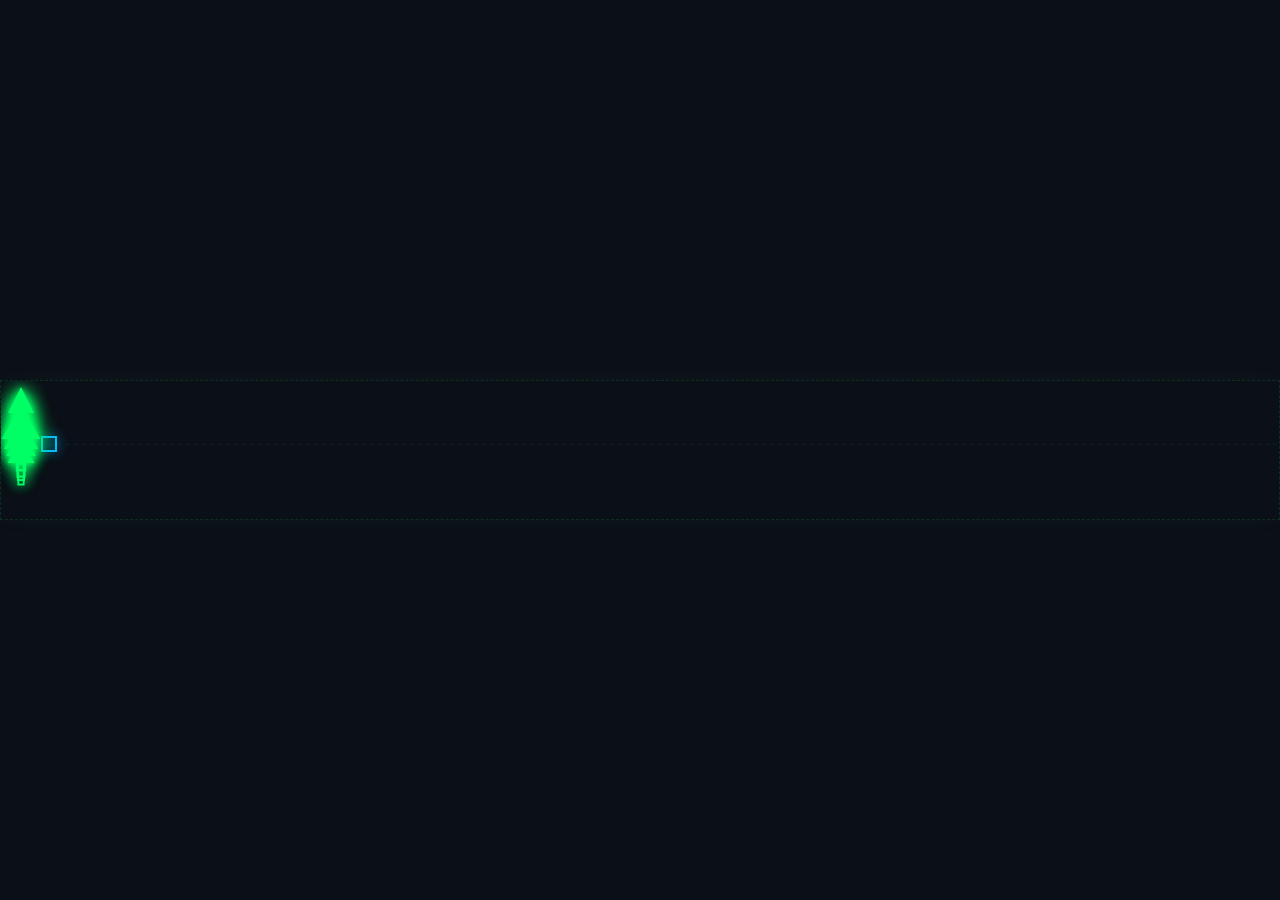
==== animation1.html @ 6680550c "Update animation1.html" ====
<!DOCTYPE html>
<html lang="en">
<head>
    <meta charset="UTF-8">
    <title>Forest Animation</title>

    <style>
        * {
            box-sizing: border-box;
        }

        html,
        body {
            margin: 0;
            width: 100%;
            height: 100%;
            overflow: hidden;
            background: #0b0f17;
        }

        body {
            display: flex;
            justify-content: center;
            align-items: center;
        }

        .stage {
            position: relative;
            width: 100%;
            height: 140px;
            overflow: hidden;
            background-color: #0b0f17;
            border: 1px dashed #00ff6622;
            box-shadow: 0 0 15px rgba(0, 255, 102, 0.05);
        }

        /* =========================
           PLAYER
           ========================= */

        .player {
            position: absolute;
            left: 40px;
            top: 55px;
            width: 16px;
            height: 16px;
            border: 2px solid #00bcff;
            filter: drop-shadow(0 0 6px #00bcff);
            z-index: 10;

            animation:
                creepForward 0.8s ease-in-out infinite alternate;
        }

        @keyframes creepForward {
            0% {
                transform: translateX(0px) scale(0.95);
            }

            100% {
                transform: translateX(10px) scale(1.05);
            }
        }

        /* =========================
           BACKGROUND FOREST
           ========================= */

        .background-tree {
            position: absolute;
            top: 10px;
            width: 32px;
            height: 70px;

            z-index: 2;

            opacity: 0.25;

            animation:
                backgroundScroll 7s linear infinite;
        }

        .background-tree .leaf-top {
            left: 8px;
            top: 0;

            border-left-width: 8px;
            border-right-width: 8px;
            border-bottom: 17px solid #00b84f;

            filter:
                drop-shadow(0 0 2px #00b84f);
        }

        .background-tree .leaf-bottom {
            left: 3px;
            top: 13px;

            border-left-width: 13px;
            border-right-width: 13px;
            border-bottom-width: 22px;
            border-bottom-color: #00b84f;

            filter:
                drop-shadow(0 0 2px #00b84f);
        }

        .background-tree .trunk {
            left: 13px;
            top: 35px;

            width: 7px;
            height: 22px;

            border-color: #00b84f;

            filter:
                drop-shadow(0 0 2px #00b84f);
        }

        @keyframes backgroundScroll {
            0% {
                left: 100%;
                opacity: 0;
            }

            10% {
                opacity: 0.25;
            }

            90% {
                opacity: 0.25;
            }

            100% {
                left: -40px;
                opacity: 0;
            }
        }

        .background-tree-1 {
            top: 5px;
            transform: scale(0.65);
            animation-delay: 0s;
        }

        .background-tree-2 {
            top: 18px;
            transform: scale(0.8);
            animation-delay: 2s;
        }

        .background-tree-3 {
            top: 0;
            transform: scale(0.55);
            animation-delay: 4s;
        }

        .background-tree-4 {
            top: 25px;
            transform: scale(0.7);
            animation-delay: 5.5s;
        }

        .background-tree-5 {
            top: 8px;
            transform: scale(0.6);
            animation-delay: 7s;
        }

        /* =========================
           GROUND LINE
           ========================= */

        .axis-line {
            position: absolute;
            top: 63px;

            width: 100%;
            height: 1px;

            background:
                repeating-linear-gradient(
                    90deg,
                    #00ff6611,
                    #00ff6611 4px,
                    transparent 4px,
                    transparent 8px
                );

            z-index: 5;
        }

        /* =========================
           FOREGROUND FOREST
           ========================= */

        .foreground-tree {
            position: absolute;

            top: 25px;

            width: 40px;
            height: 80px;

            z-index: 20;

            animation:
                foregroundScroll 4.5s linear infinite;
        }

        .foreground-tree .leaf-top {
            filter:
                drop-shadow(0 0 7px #00ff66)
                drop-shadow(0 0 3px #00ff66);
        }

        .foreground-tree .leaf-bottom {
            filter:
                drop-shadow(0 0 8px #00ff66)
                drop-shadow(0 0 3px #00ff66);
        }

        .foreground-tree .trunk {
            filter:
                drop-shadow(0 0 7px #00ff66);
        }

        @keyframes foregroundScroll {
            0% {
                left: 100%;
                opacity: 0;
            }

            10% {
                opacity: 1;
            }

            90% {
                opacity: 1;
            }

            100% {
                left: -50px;
                opacity: 0;
            }
        }

        .foreground-tree-1 {
            top: 28px;
            transform: scale(1.15);
            animation-delay: 1s;
        }

        .foreground-tree-2 {
            top: 42px;
            transform: scale(0.9);
            animation-delay: 3.5s;
        }

        .foreground-tree-3 {
            top: 18px;
            transform: scale(1.3);
            animation-delay: 6s;
        }

        .foreground-tree-4 {
            top: 35px;
            transform: scale(1);
            animation-delay: 8s;
        }

        /* =========================
           TREE PARTS
           ========================= */

        .leaf-top {
            position: absolute;

            left: 10px;
            top: 0;

            width: 0;
            height: 0;

            border-left: 10px solid transparent;
            border-right: 10px solid transparent;
            border-bottom: 20px solid #00ff66;
        }

        .leaf-bottom {
            position: absolute;

            left: 5px;
            top: 15px;

            width: 0;
            height: 0;

            border-left: 15px solid transparent;
            border-right: 15px solid transparent;
            border-bottom: 25px solid #00ff66;
        }

        .trunk {
            position: absolute;

            left: 16px;
            top: 40px;

            width: 8px;
            height: 25px;

            border: 2px solid #00ff66;
        }
    </style>
</head>

<body>

    <div class="stage">

        <!-- Background trees -->

        <div class="background-tree background-tree-1">
            <div class="leaf-top"></div>
            <div class="leaf-bottom"></div>
            <div class="trunk"></div>
        </div>

        <div class="background-tree background-tree-2">
            <div class="leaf-top"></div>
            <div class="leaf-bottom"></div>
            <div class="trunk"></div>
        </div>

        <div class="background-tree background-tree-3">
            <div class="leaf-top"></div>
            <div class="leaf-bottom"></div>
            <div class="trunk"></div>
        </div>

        <div class="background-tree background-tree-4">
            <div class="leaf-top"></div>
            <div class="leaf-bottom"></div>
            <div class="trunk"></div>
        </div>

        <div class="background-tree background-tree-5">
            <div class="leaf-top"></div>
            <div class="leaf-bottom"></div>
            <div class="trunk"></div>
        </div>


        <!-- Ground line -->

        <div class="axis-line"></div>


        <!-- Player -->

        <div class="player"></div>


        <!-- Foreground trees -->

        <div class="foreground-tree foreground-tree-1">
            <div class="leaf-top"></div>
            <div class="leaf-bottom"></div>
            <div class="trunk"></div>
        </div>

        <div class="foreground-tree foreground-tree-2">
            <div class="leaf-top"></div>
            <div class="leaf-bottom"></div>
            <div class="trunk"></div>
        </div>

        <div class="foreground-tree foreground-tree-3">
            <div class="leaf-top"></div>
            <div class="leaf-bottom"></div>
            <div class="trunk"></div>
        </div>

        <div class="foreground-tree foreground-tree-4">
            <div class="leaf-top"></div>
            <div class="leaf-bottom"></div>
            <div class="trunk"></div>
        </div>

    </div>

</body>
</html>
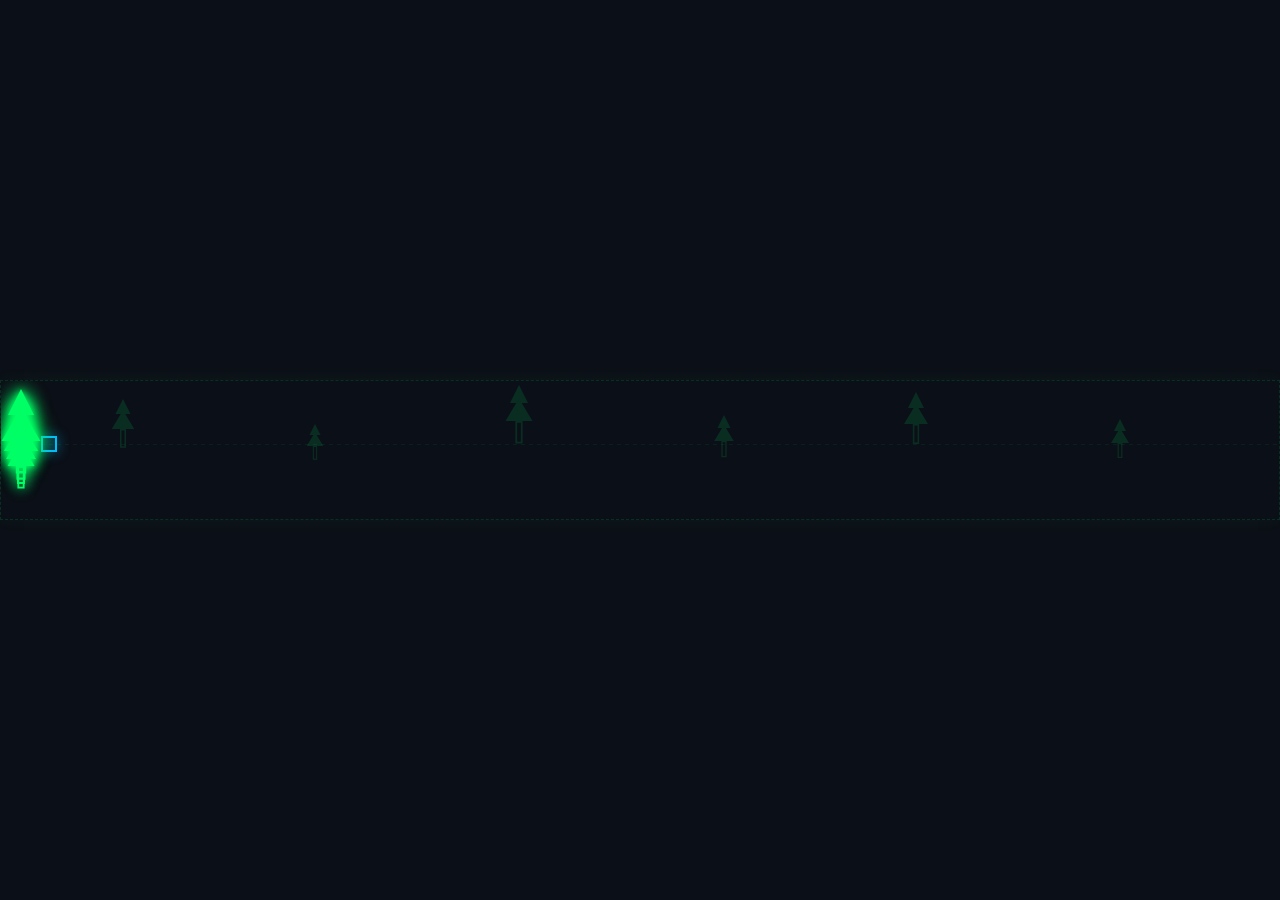
==== commit a2768d37: "Update animation1.html" ====
--- a/animation1.html
+++ b/animation1.html
@@ -29,23 +29,106 @@
             width: 100%;
             height: 140px;
             overflow: hidden;
-            background-color: #0b0f17;
+            background: #0b0f17;
             border: 1px dashed #00ff6622;
             box-shadow: 0 0 15px rgba(0, 255, 102, 0.05);
         }
 
-        /* =========================
+        /* ========================================
+           BACKGROUND FOREST
+           ======================================== */
+
+        .background-forest {
+            position: absolute;
+            inset: 0;
+            z-index: 2;
+            pointer-events: none;
+        }
+
+        .background-tree {
+            position: absolute;
+            width: 40px;
+            height: 80px;
+            opacity: 0.28;
+        }
+
+        .background-tree .leaf-top {
+            filter: none;
+        }
+
+        .background-tree .leaf-bottom {
+            filter: none;
+        }
+
+        .background-tree .trunk {
+            filter: none;
+        }
+
+        .background-tree-1 {
+            left: 8%;
+            top: 8px;
+            transform: scale(0.75);
+        }
+
+        .background-tree-2 {
+            left: 23%;
+            top: 25px;
+            transform: scale(0.55);
+        }
+
+        .background-tree-3 {
+            left: 39%;
+            top: 0;
+            transform: scale(0.9);
+        }
+
+        .background-tree-4 {
+            left: 55%;
+            top: 20px;
+            transform: scale(0.65);
+        }
+
+        .background-tree-5 {
+            left: 70%;
+            top: 3px;
+            transform: scale(0.8);
+        }
+
+        .background-tree-6 {
+            left: 86%;
+            top: 22px;
+            transform: scale(0.6);
+        }
+
+        .background-tree .leaf-top {
+            border-bottom-color: #087a3b;
+        }
+
+        .background-tree .leaf-bottom {
+            border-bottom-color: #087a3b;
+        }
+
+        .background-tree .trunk {
+            border-color: #087a3b;
+        }
+
+        /* ========================================
            PLAYER
-           ========================= */
+           ======================================== */
 
         .player {
             position: absolute;
             left: 40px;
             top: 55px;
+
             width: 16px;
             height: 16px;
+
             border: 2px solid #00bcff;
-            filter: drop-shadow(0 0 6px #00bcff);
+
+            filter:
+                drop-shadow(0 0 6px #00bcff);
+
             z-index: 10;
 
             animation:
@@ -62,118 +145,13 @@
             }
         }
 
-        /* =========================
-           BACKGROUND FOREST
-           ========================= */
-
-        .background-tree {
-            position: absolute;
-            top: 10px;
-            width: 32px;
-            height: 70px;
-
-            z-index: 2;
-
-            opacity: 0.25;
-
-            animation:
-                backgroundScroll 7s linear infinite;
-        }
-
-        .background-tree .leaf-top {
-            left: 8px;
-            top: 0;
-
-            border-left-width: 8px;
-            border-right-width: 8px;
-            border-bottom: 17px solid #00b84f;
-
-            filter:
-                drop-shadow(0 0 2px #00b84f);
-        }
-
-        .background-tree .leaf-bottom {
-            left: 3px;
-            top: 13px;
-
-            border-left-width: 13px;
-            border-right-width: 13px;
-            border-bottom-width: 22px;
-            border-bottom-color: #00b84f;
-
-            filter:
-                drop-shadow(0 0 2px #00b84f);
-        }
-
-        .background-tree .trunk {
-            left: 13px;
-            top: 35px;
-
-            width: 7px;
-            height: 22px;
-
-            border-color: #00b84f;
-
-            filter:
-                drop-shadow(0 0 2px #00b84f);
-        }
-
-        @keyframes backgroundScroll {
-            0% {
-                left: 100%;
-                opacity: 0;
-            }
-
-            10% {
-                opacity: 0.25;
-            }
-
-            90% {
-                opacity: 0.25;
-            }
-
-            100% {
-                left: -40px;
-                opacity: 0;
-            }
-        }
-
-        .background-tree-1 {
-            top: 5px;
-            transform: scale(0.65);
-            animation-delay: 0s;
-        }
-
-        .background-tree-2 {
-            top: 18px;
-            transform: scale(0.8);
-            animation-delay: 2s;
-        }
-
-        .background-tree-3 {
-            top: 0;
-            transform: scale(0.55);
-            animation-delay: 4s;
-        }
-
-        .background-tree-4 {
-            top: 25px;
-            transform: scale(0.7);
-            animation-delay: 5.5s;
-        }
-
-        .background-tree-5 {
-            top: 8px;
-            transform: scale(0.6);
-            animation-delay: 7s;
-        }
-
-        /* =========================
+        /* ========================================
            GROUND LINE
-           ========================= */
+           ======================================== */
 
         .axis-line {
             position: absolute;
+
             top: 63px;
 
             width: 100%;
@@ -191,14 +169,14 @@
             z-index: 5;
         }
 
-        /* =========================
-           FOREGROUND FOREST
-           ========================= */
+        /* ========================================
+           FOREGROUND TREES
+           ======================================== */
 
         .foreground-tree {
             position: absolute;
 
-            top: 25px;
+            top: 30px;
 
             width: 40px;
             height: 80px;
@@ -206,8 +184,54 @@
             z-index: 20;
 
             animation:
-                foregroundScroll 4.5s linear infinite;
-        }
+                scrollPast 4.5s linear infinite;
+        }
+
+        @keyframes scrollPast {
+            0% {
+                left: 100%;
+                opacity: 0;
+            }
+
+            10% {
+                opacity: 1;
+            }
+
+            90% {
+                opacity: 1;
+            }
+
+            100% {
+                left: -50px;
+                opacity: 0;
+            }
+        }
+
+        .foreground-tree-1 {
+            top: 30px;
+            transform: scale(1.15);
+            animation-delay: 0s;
+        }
+
+        .foreground-tree-2 {
+            top: 45px;
+            transform: scale(0.9);
+            animation-delay: 1.7s;
+        }
+
+        .foreground-tree-3 {
+            top: 20px;
+            transform: scale(1.3);
+            animation-delay: 3.4s;
+        }
+
+        .foreground-tree-4 {
+            top: 38px;
+            transform: scale(1);
+            animation-delay: 5.1s;
+        }
+
+        /* Bright glow for foreground trees */
 
         .foreground-tree .leaf-top {
             filter:
@@ -226,53 +250,9 @@
                 drop-shadow(0 0 7px #00ff66);
         }
 
-        @keyframes foregroundScroll {
-            0% {
-                left: 100%;
-                opacity: 0;
-            }
-
-            10% {
-                opacity: 1;
-            }
-
-            90% {
-                opacity: 1;
-            }
-
-            100% {
-                left: -50px;
-                opacity: 0;
-            }
-        }
-
-        .foreground-tree-1 {
-            top: 28px;
-            transform: scale(1.15);
-            animation-delay: 1s;
-        }
-
-        .foreground-tree-2 {
-            top: 42px;
-            transform: scale(0.9);
-            animation-delay: 3.5s;
-        }
-
-        .foreground-tree-3 {
-            top: 18px;
-            transform: scale(1.3);
-            animation-delay: 6s;
-        }
-
-        .foreground-tree-4 {
-            top: 35px;
-            transform: scale(1);
-            animation-delay: 8s;
-        }
-
-        /* =========================
+        /* ========================================
            TREE PARTS
-           ========================= */
+           ======================================== */
 
         .leaf-top {
             position: absolute;
@@ -320,36 +300,48 @@
 
     <div class="stage">
 
-        <!-- Background trees -->
-
-        <div class="background-tree background-tree-1">
-            <div class="leaf-top"></div>
-            <div class="leaf-bottom"></div>
-            <div class="trunk"></div>
-        </div>
-
-        <div class="background-tree background-tree-2">
-            <div class="leaf-top"></div>
-            <div class="leaf-bottom"></div>
-            <div class="trunk"></div>
-        </div>
-
-        <div class="background-tree background-tree-3">
-            <div class="leaf-top"></div>
-            <div class="leaf-bottom"></div>
-            <div class="trunk"></div>
-        </div>
-
-        <div class="background-tree background-tree-4">
-            <div class="leaf-top"></div>
-            <div class="leaf-bottom"></div>
-            <div class="trunk"></div>
-        </div>
-
-        <div class="background-tree background-tree-5">
-            <div class="leaf-top"></div>
-            <div class="leaf-bottom"></div>
-            <div class="trunk"></div>
+        <!-- ==================================
+             CONSTANT BACKGROUND FOREST
+             ================================== -->
+
+        <div class="background-forest">
+
+            <div class="background-tree background-tree-1">
+                <div class="leaf-top"></div>
+                <div class="leaf-bottom"></div>
+                <div class="trunk"></div>
+            </div>
+
+            <div class="background-tree background-tree-2">
+                <div class="leaf-top"></div>
+                <div class="leaf-bottom"></div>
+                <div class="trunk"></div>
+            </div>
+
+            <div class="background-tree background-tree-3">
+                <div class="leaf-top"></div>
+                <div class="leaf-bottom"></div>
+                <div class="trunk"></div>
+            </div>
+
+            <div class="background-tree background-tree-4">
+                <div class="leaf-top"></div>
+                <div class="leaf-bottom"></div>
+                <div class="trunk"></div>
+            </div>
+
+            <div class="background-tree background-tree-5">
+                <div class="leaf-top"></div>
+                <div class="leaf-bottom"></div>
+                <div class="trunk"></div>
+            </div>
+
+            <div class="background-tree background-tree-6">
+                <div class="leaf-top"></div>
+                <div class="leaf-bottom"></div>
+                <div class="trunk"></div>
+            </div>
+
         </div>
 
 
@@ -363,7 +355,9 @@
         <div class="player"></div>
 
 
-        <!-- Foreground trees -->
+        <!-- ==================================
+             BRIGHT FOREGROUND TREES
+             ================================== -->
 
         <div class="foreground-tree foreground-tree-1">
             <div class="leaf-top"></div>
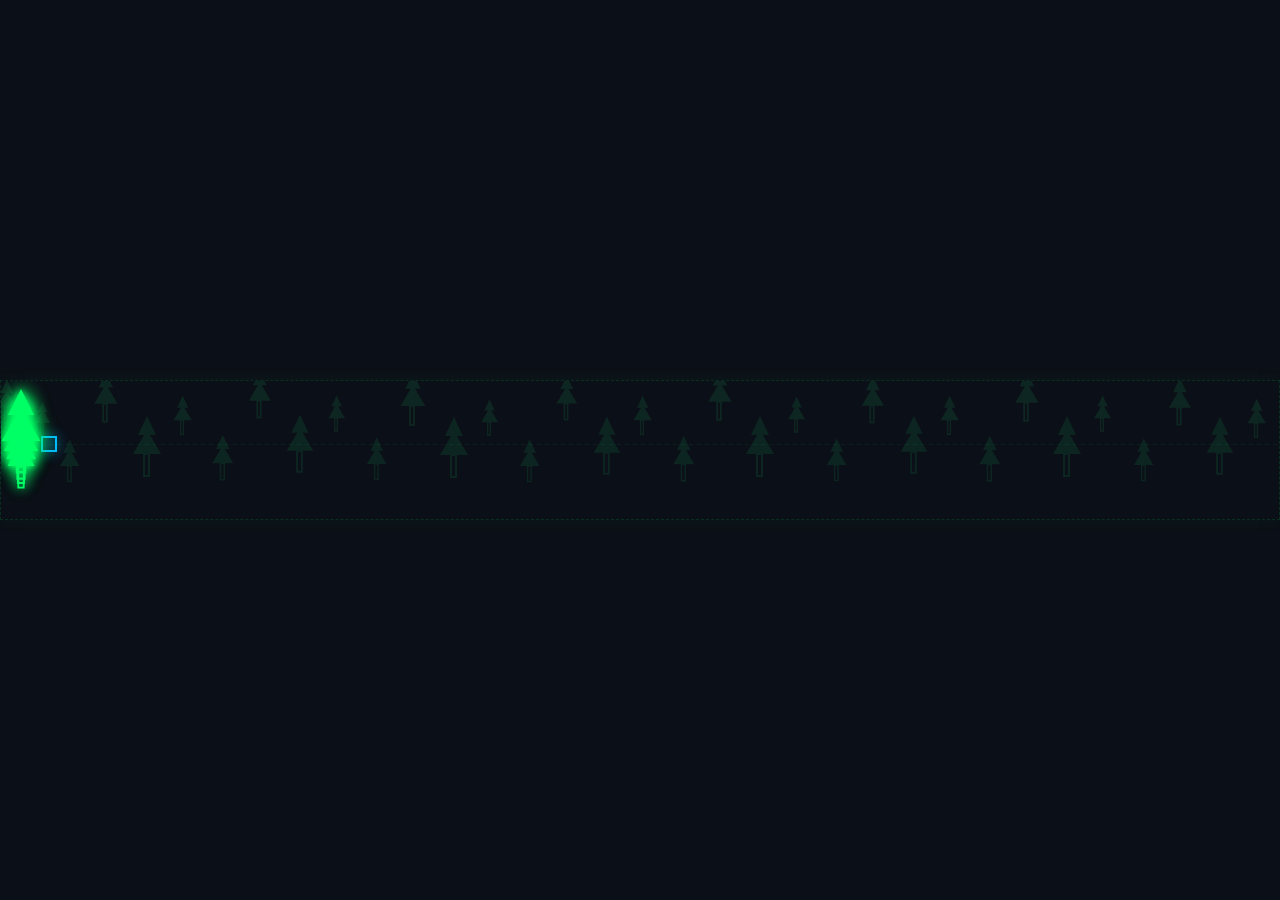
==== commit 9d12dce6: "Update animation1.html" ====
--- a/animation1.html
+++ b/animation1.html
@@ -34,87 +34,326 @@
             box-shadow: 0 0 15px rgba(0, 255, 102, 0.05);
         }
 
-        /* ========================================
-           BACKGROUND FOREST
-           ======================================== */
+        /* =========================================
+           DENSE BACKGROUND FOREST
+           ========================================= */
 
         .background-forest {
             position: absolute;
             inset: 0;
-            z-index: 2;
-            pointer-events: none;
+            z-index: 1;
+            overflow: hidden;
         }
 
         .background-tree {
             position: absolute;
-            width: 40px;
-            height: 80px;
-            opacity: 0.28;
+            width: 30px;
+            height: 65px;
+            opacity: 0.3;
         }
 
         .background-tree .leaf-top {
-            filter: none;
+            position: absolute;
+            left: 8px;
+            top: 0;
+
+            width: 0;
+            height: 0;
+
+            border-left: 8px solid transparent;
+            border-right: 8px solid transparent;
+            border-bottom: 17px solid #185c3a;
         }
 
         .background-tree .leaf-bottom {
-            filter: none;
+            position: absolute;
+            left: 3px;
+            top: 13px;
+
+            width: 0;
+            height: 0;
+
+            border-left: 13px solid transparent;
+            border-right: 13px solid transparent;
+            border-bottom: 22px solid #185c3a;
         }
 
         .background-tree .trunk {
-            filter: none;
-        }
-
-        .background-tree-1 {
-            left: 8%;
+            position: absolute;
+            left: 12px;
+            top: 34px;
+
+            width: 6px;
+            height: 22px;
+
+            border: 2px solid #185c3a;
+        }
+
+        /* =========================================
+           BACK ROW
+           ========================================= */
+
+        .tree-b1 {
+            left: -10px;
+            top: -8px;
+            transform: scale(0.8);
+        }
+
+        .tree-b2 {
+            left: 2%;
             top: 8px;
+            transform: scale(0.6);
+        }
+
+        .tree-b3 {
+            left: 7%;
+            top: -12px;
+            transform: scale(0.9);
+        }
+
+        .tree-b4 {
+            left: 13%;
+            top: 5px;
+            transform: scale(0.7);
+        }
+
+        .tree-b5 {
+            left: 19%;
+            top: -15px;
+            transform: scale(0.85);
+        }
+
+        .tree-b6 {
+            left: 25%;
+            top: 3px;
+            transform: scale(0.65);
+        }
+
+        .tree-b7 {
+            left: 31%;
+            top: -10px;
+            transform: scale(0.95);
+        }
+
+        .tree-b8 {
+            left: 37%;
+            top: 7px;
+            transform: scale(0.65);
+        }
+
+        .tree-b9 {
+            left: 43%;
+            top: -12px;
+            transform: scale(0.8);
+        }
+
+        .tree-b10 {
+            left: 49%;
+            top: 5px;
+            transform: scale(0.7);
+        }
+
+        .tree-b11 {
+            left: 55%;
+            top: -14px;
+            transform: scale(0.9);
+        }
+
+        .tree-b12 {
+            left: 61%;
+            top: 4px;
+            transform: scale(0.65);
+        }
+
+        .tree-b13 {
+            left: 67%;
+            top: -10px;
+            transform: scale(0.85);
+        }
+
+        .tree-b14 {
+            left: 73%;
+            top: 5px;
+            transform: scale(0.7);
+        }
+
+        .tree-b15 {
+            left: 79%;
+            top: -13px;
+            transform: scale(0.9);
+        }
+
+        .tree-b16 {
+            left: 85%;
+            top: 3px;
+            transform: scale(0.65);
+        }
+
+        .tree-b17 {
+            left: 91%;
+            top: -8px;
+            transform: scale(0.85);
+        }
+
+        .tree-b18 {
+            left: 97%;
+            top: 8px;
+            transform: scale(0.7);
+        }
+
+        /* =========================================
+           MIDDLE ROW
+           ========================================= */
+
+        .middle-tree {
+            position: absolute;
+            width: 34px;
+            height: 70px;
+            opacity: 0.22;
+        }
+
+        .middle-tree .leaf-top {
+            position: absolute;
+            left: 9px;
+            top: 0;
+
+            border-left: 9px solid transparent;
+            border-right: 9px solid transparent;
+            border-bottom: 19px solid #147345;
+        }
+
+        .middle-tree .leaf-bottom {
+            position: absolute;
+            left: 4px;
+            top: 14px;
+
+            border-left: 14px solid transparent;
+            border-right: 14px solid transparent;
+            border-bottom: 24px solid #147345;
+        }
+
+        .middle-tree .trunk {
+            position: absolute;
+            left: 14px;
+            top: 37px;
+
+            width: 7px;
+            height: 24px;
+
+            border: 2px solid #147345;
+        }
+
+        .middle-1 {
+            left: -2%;
+            top: 38px;
+            transform: scale(0.9);
+        }
+
+        .middle-2 {
+            left: 4%;
+            top: 48px;
+            transform: scale(0.7);
+        }
+
+        .middle-3 {
+            left: 10%;
+            top: 35px;
+            transform: scale(1);
+        }
+
+        .middle-4 {
+            left: 16%;
+            top: 45px;
             transform: scale(0.75);
         }
 
-        .background-tree-2 {
-            left: 23%;
-            top: 25px;
-            transform: scale(0.55);
-        }
-
-        .background-tree-3 {
-            left: 39%;
-            top: 0;
-            transform: scale(0.9);
-        }
-
-        .background-tree-4 {
-            left: 55%;
-            top: 20px;
-            transform: scale(0.65);
-        }
-
-        .background-tree-5 {
+        .middle-5 {
+            left: 22%;
+            top: 32px;
+            transform: scale(0.95);
+        }
+
+        .middle-6 {
+            left: 28%;
+            top: 46px;
+            transform: scale(0.7);
+        }
+
+        .middle-7 {
+            left: 34%;
+            top: 36px;
+            transform: scale(1);
+        }
+
+        .middle-8 {
+            left: 40%;
+            top: 48px;
+            transform: scale(0.7);
+        }
+
+        .middle-9 {
+            left: 46%;
+            top: 34px;
+            transform: scale(0.95);
+        }
+
+        .middle-10 {
+            left: 52%;
+            top: 46px;
+            transform: scale(0.75);
+        }
+
+        .middle-11 {
+            left: 58%;
+            top: 35px;
+            transform: scale(1);
+        }
+
+        .middle-12 {
+            left: 64%;
+            top: 47px;
+            transform: scale(0.7);
+        }
+
+        .middle-13 {
             left: 70%;
-            top: 3px;
-            transform: scale(0.8);
-        }
-
-        .background-tree-6 {
-            left: 86%;
-            top: 22px;
-            transform: scale(0.6);
-        }
-
-        .background-tree .leaf-top {
-            border-bottom-color: #087a3b;
-        }
-
-        .background-tree .leaf-bottom {
-            border-bottom-color: #087a3b;
-        }
-
-        .background-tree .trunk {
-            border-color: #087a3b;
-        }
-
-        /* ========================================
+            top: 33px;
+            transform: scale(0.95);
+        }
+
+        .middle-14 {
+            left: 76%;
+            top: 46px;
+            transform: scale(0.75);
+        }
+
+        .middle-15 {
+            left: 82%;
+            top: 35px;
+            transform: scale(1);
+        }
+
+        .middle-16 {
+            left: 88%;
+            top: 47px;
+            transform: scale(0.7);
+        }
+
+        .middle-17 {
+            left: 94%;
+            top: 34px;
+            transform: scale(0.95);
+        }
+
+        .middle-18 {
+            left: 100%;
+            top: 45px;
+            transform: scale(0.75);
+        }
+
+        /* =========================================
            PLAYER
-           ======================================== */
+           ========================================= */
 
         .player {
             position: absolute;
@@ -126,8 +365,7 @@
 
             border: 2px solid #00bcff;
 
-            filter:
-                drop-shadow(0 0 6px #00bcff);
+            filter: drop-shadow(0 0 6px #00bcff);
 
             z-index: 10;
 
@@ -145,13 +383,12 @@
             }
         }
 
-        /* ========================================
+        /* =========================================
            GROUND LINE
-           ======================================== */
+           ========================================= */
 
         .axis-line {
             position: absolute;
-
             top: 63px;
 
             width: 100%;
@@ -169,14 +406,12 @@
             z-index: 5;
         }
 
-        /* ========================================
+        /* =========================================
            FOREGROUND TREES
-           ======================================== */
+           ========================================= */
 
         .foreground-tree {
             position: absolute;
-
-            top: 30px;
 
             width: 40px;
             height: 80px;
@@ -231,8 +466,6 @@
             animation-delay: 5.1s;
         }
 
-        /* Bright glow for foreground trees */
-
         .foreground-tree .leaf-top {
             filter:
                 drop-shadow(0 0 7px #00ff66)
@@ -250,13 +483,12 @@
                 drop-shadow(0 0 7px #00ff66);
         }
 
-        /* ========================================
-           TREE PARTS
-           ======================================== */
-
-        .leaf-top {
-            position: absolute;
-
+        /* =========================================
+           FOREGROUND TREE PARTS
+           ========================================= */
+
+        .foreground-tree .leaf-top {
+            position: absolute;
             left: 10px;
             top: 0;
 
@@ -268,9 +500,8 @@
             border-bottom: 20px solid #00ff66;
         }
 
-        .leaf-bottom {
-            position: absolute;
-
+        .foreground-tree .leaf-bottom {
+            position: absolute;
             left: 5px;
             top: 15px;
 
@@ -282,9 +513,8 @@
             border-bottom: 25px solid #00ff66;
         }
 
-        .trunk {
-            position: absolute;
-
+        .foreground-tree .trunk {
+            position: absolute;
             left: 16px;
             top: 40px;
 
@@ -300,43 +530,228 @@
 
     <div class="stage">
 
-        <!-- ==================================
-             CONSTANT BACKGROUND FOREST
-             ================================== -->
+        <!-- =========================================
+             DENSE BACKGROUND FOREST
+             ========================================= -->
 
         <div class="background-forest">
 
-            <div class="background-tree background-tree-1">
-                <div class="leaf-top"></div>
-                <div class="leaf-bottom"></div>
-                <div class="trunk"></div>
-            </div>
-
-            <div class="background-tree background-tree-2">
-                <div class="leaf-top"></div>
-                <div class="leaf-bottom"></div>
-                <div class="trunk"></div>
-            </div>
-
-            <div class="background-tree background-tree-3">
-                <div class="leaf-top"></div>
-                <div class="leaf-bottom"></div>
-                <div class="trunk"></div>
-            </div>
-
-            <div class="background-tree background-tree-4">
-                <div class="leaf-top"></div>
-                <div class="leaf-bottom"></div>
-                <div class="trunk"></div>
-            </div>
-
-            <div class="background-tree background-tree-5">
-                <div class="leaf-top"></div>
-                <div class="leaf-bottom"></div>
-                <div class="trunk"></div>
-            </div>
-
-            <div class="background-tree background-tree-6">
+            <!-- Back row -->
+
+            <div class="background-tree tree-b1">
+                <div class="leaf-top"></div>
+                <div class="leaf-bottom"></div>
+                <div class="trunk"></div>
+            </div>
+
+            <div class="background-tree tree-b2">
+                <div class="leaf-top"></div>
+                <div class="leaf-bottom"></div>
+                <div class="trunk"></div>
+            </div>
+
+            <div class="background-tree tree-b3">
+                <div class="leaf-top"></div>
+                <div class="leaf-bottom"></div>
+                <div class="trunk"></div>
+            </div>
+
+            <div class="background-tree tree-b4">
+                <div class="leaf-top"></div>
+                <div class="leaf-bottom"></div>
+                <div class="trunk"></div>
+            </div>
+
+            <div class="background-tree tree-b5">
+                <div class="leaf-top"></div>
+                <div class="leaf-bottom"></div>
+                <div class="trunk"></div>
+            </div>
+
+            <div class="background-tree tree-b6">
+                <div class="leaf-top"></div>
+                <div class="leaf-bottom"></div>
+                <div class="trunk"></div>
+            </div>
+
+            <div class="background-tree tree-b7">
+                <div class="leaf-top"></div>
+                <div class="leaf-bottom"></div>
+                <div class="trunk"></div>
+            </div>
+
+            <div class="background-tree tree-b8">
+                <div class="leaf-top"></div>
+                <div class="leaf-bottom"></div>
+                <div class="trunk"></div>
+            </div>
+
+            <div class="background-tree tree-b9">
+                <div class="leaf-top"></div>
+                <div class="leaf-bottom"></div>
+                <div class="trunk"></div>
+            </div>
+
+            <div class="background-tree tree-b10">
+                <div class="leaf-top"></div>
+                <div class="leaf-bottom"></div>
+                <div class="trunk"></div>
+            </div>
+
+            <div class="background-tree tree-b11">
+                <div class="leaf-top"></div>
+                <div class="leaf-bottom"></div>
+                <div class="trunk"></div>
+            </div>
+
+            <div class="background-tree tree-b12">
+                <div class="leaf-top"></div>
+                <div class="leaf-bottom"></div>
+                <div class="trunk"></div>
+            </div>
+
+            <div class="background-tree tree-b13">
+                <div class="leaf-top"></div>
+                <div class="leaf-bottom"></div>
+                <div class="trunk"></div>
+            </div>
+
+            <div class="background-tree tree-b14">
+                <div class="leaf-top"></div>
+                <div class="leaf-bottom"></div>
+                <div class="trunk"></div>
+            </div>
+
+            <div class="background-tree tree-b15">
+                <div class="leaf-top"></div>
+                <div class="leaf-bottom"></div>
+                <div class="trunk"></div>
+            </div>
+
+            <div class="background-tree tree-b16">
+                <div class="leaf-top"></div>
+                <div class="leaf-bottom"></div>
+                <div class="trunk"></div>
+            </div>
+
+            <div class="background-tree tree-b17">
+                <div class="leaf-top"></div>
+                <div class="leaf-bottom"></div>
+                <div class="trunk"></div>
+            </div>
+
+            <div class="background-tree tree-b18">
+                <div class="leaf-top"></div>
+                <div class="leaf-bottom"></div>
+                <div class="trunk"></div>
+            </div>
+
+
+            <!-- Middle row -->
+
+            <div class="middle-tree middle-1">
+                <div class="leaf-top"></div>
+                <div class="leaf-bottom"></div>
+                <div class="trunk"></div>
+            </div>
+
+            <div class="middle-tree middle-2">
+                <div class="leaf-top"></div>
+                <div class="leaf-bottom"></div>
+                <div class="trunk"></div>
+            </div>
+
+            <div class="middle-tree middle-3">
+                <div class="leaf-top"></div>
+                <div class="leaf-bottom"></div>
+                <div class="trunk"></div>
+            </div>
+
+            <div class="middle-tree middle-4">
+                <div class="leaf-top"></div>
+                <div class="leaf-bottom"></div>
+                <div class="trunk"></div>
+            </div>
+
+            <div class="middle-tree middle-5">
+                <div class="leaf-top"></div>
+                <div class="leaf-bottom"></div>
+                <div class="trunk"></div>
+            </div>
+
+            <div class="middle-tree middle-6">
+                <div class="leaf-top"></div>
+                <div class="leaf-bottom"></div>
+                <div class="trunk"></div>
+            </div>
+
+            <div class="middle-tree middle-7">
+                <div class="leaf-top"></div>
+                <div class="leaf-bottom"></div>
+                <div class="trunk"></div>
+            </div>
+
+            <div class="middle-tree middle-8">
+                <div class="leaf-top"></div>
+                <div class="leaf-bottom"></div>
+                <div class="trunk"></div>
+            </div>
+
+            <div class="middle-tree middle-9">
+                <div class="leaf-top"></div>
+                <div class="leaf-bottom"></div>
+                <div class="trunk"></div>
+            </div>
+
+            <div class="middle-tree middle-10">
+                <div class="leaf-top"></div>
+                <div class="leaf-bottom"></div>
+                <div class="trunk"></div>
+            </div>
+
+            <div class="middle-tree middle-11">
+                <div class="leaf-top"></div>
+                <div class="leaf-bottom"></div>
+                <div class="trunk"></div>
+            </div>
+
+            <div class="middle-tree middle-12">
+                <div class="leaf-top"></div>
+                <div class="leaf-bottom"></div>
+                <div class="trunk"></div>
+            </div>
+
+            <div class="middle-tree middle-13">
+                <div class="leaf-top"></div>
+                <div class="leaf-bottom"></div>
+                <div class="trunk"></div>
+            </div>
+
+            <div class="middle-tree middle-14">
+                <div class="leaf-top"></div>
+                <div class="leaf-bottom"></div>
+                <div class="trunk"></div>
+            </div>
+
+            <div class="middle-tree middle-15">
+                <div class="leaf-top"></div>
+                <div class="leaf-bottom"></div>
+                <div class="trunk"></div>
+            </div>
+
+            <div class="middle-tree middle-16">
+                <div class="leaf-top"></div>
+                <div class="leaf-bottom"></div>
+                <div class="trunk"></div>
+            </div>
+
+            <div class="middle-tree middle-17">
+                <div class="leaf-top"></div>
+                <div class="leaf-bottom"></div>
+                <div class="trunk"></div>
+            </div>
+
+            <div class="middle-tree middle-18">
                 <div class="leaf-top"></div>
                 <div class="leaf-bottom"></div>
                 <div class="trunk"></div>
@@ -355,9 +770,9 @@
         <div class="player"></div>
 
 
-        <!-- ==================================
-             BRIGHT FOREGROUND TREES
-             ================================== -->
+        <!-- =========================================
+             BRIGHT MOVING FOREGROUND TREES
+             ========================================= -->
 
         <div class="foreground-tree foreground-tree-1">
             <div class="leaf-top"></div>
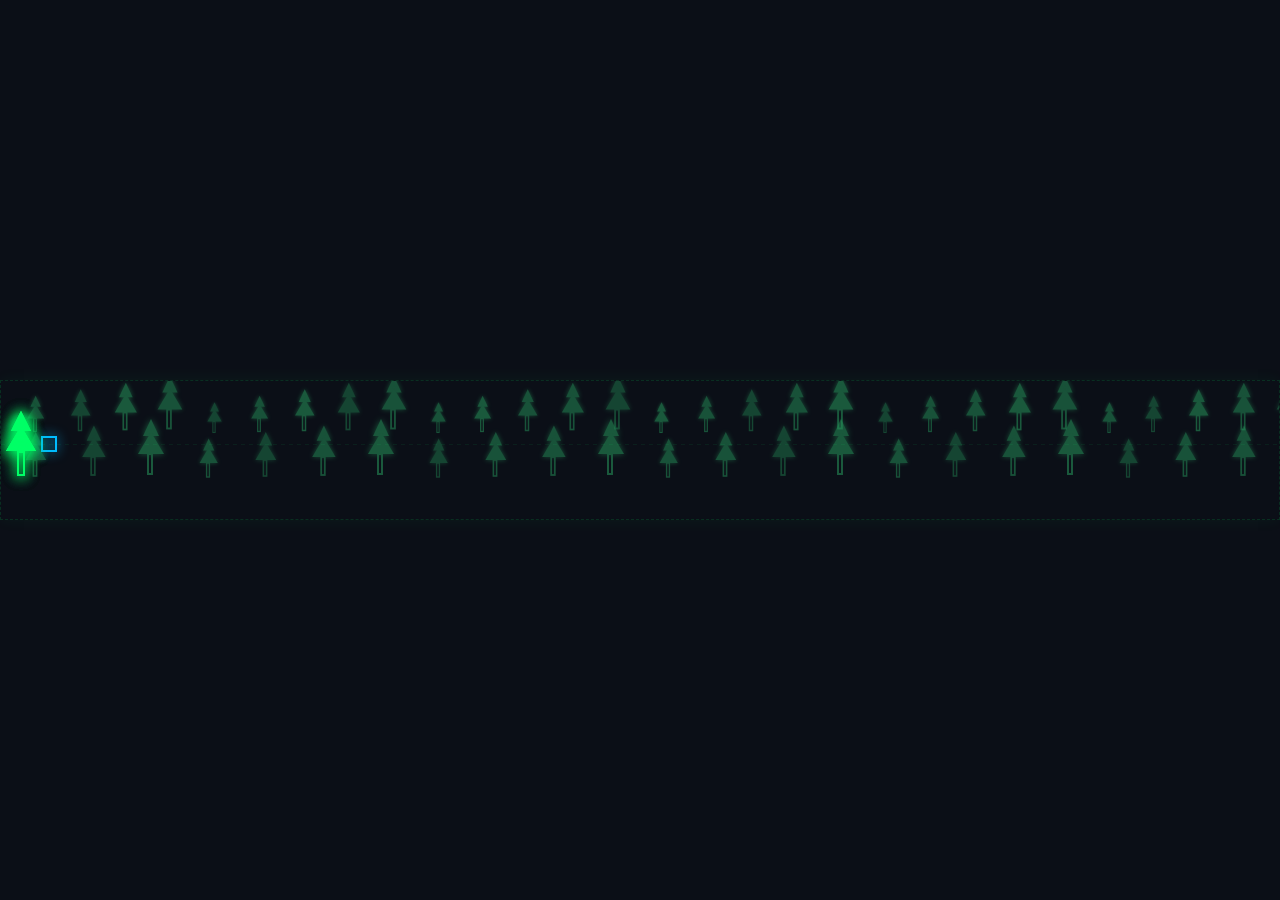
==== commit 963130ac: "Make background forest dense and keep foreground sparse" ====
--- a/animation1.html
+++ b/animation1.html
@@ -2,15 +2,13 @@
 <html lang="en">
 <head>
     <meta charset="UTF-8">
+    <meta name="viewport" content="width=device-width, initial-scale=1.0">
     <title>Forest Animation</title>
 
     <style>
-        * {
-            box-sizing: border-box;
-        }
-
-        html,
-        body {
+        * { box-sizing: border-box; }
+
+        html, body {
             margin: 0;
             width: 100%;
             height: 100%;
@@ -20,8 +18,8 @@
 
         body {
             display: flex;
+            align-items: center;
             justify-content: center;
-            align-items: center;
         }
 
         .stage {
@@ -34,10 +32,7 @@
             box-shadow: 0 0 15px rgba(0, 255, 102, 0.05);
         }
 
-        /* =========================================
-           DENSE BACKGROUND FOREST
-           ========================================= */
-
+        /* Lots of smaller, dimmer trees fill the background. */
         .background-forest {
             position: absolute;
             inset: 0;
@@ -49,756 +44,187 @@
             position: absolute;
             width: 30px;
             height: 65px;
-            opacity: 0.3;
+            opacity: 0.52;
+            transform-origin: bottom center;
+        }
+
+        .background-tree .leaf-top,
+        .background-tree .leaf-bottom,
+        .background-tree .trunk,
+        .foreground-tree .leaf-top,
+        .foreground-tree .leaf-bottom,
+        .foreground-tree .trunk {
+            position: absolute;
         }
 
         .background-tree .leaf-top {
-            position: absolute;
             left: 8px;
             top: 0;
-
-            width: 0;
-            height: 0;
-
+            width: 0;
+            height: 0;
             border-left: 8px solid transparent;
             border-right: 8px solid transparent;
-            border-bottom: 17px solid #185c3a;
+            border-bottom: 17px solid #258f58;
+            filter: drop-shadow(0 0 3px #258f58);
         }
 
         .background-tree .leaf-bottom {
-            position: absolute;
             left: 3px;
             top: 13px;
-
-            width: 0;
-            height: 0;
-
+            width: 0;
+            height: 0;
             border-left: 13px solid transparent;
             border-right: 13px solid transparent;
-            border-bottom: 22px solid #185c3a;
+            border-bottom: 22px solid #258f58;
+            filter: drop-shadow(0 0 3px #258f58);
         }
 
         .background-tree .trunk {
-            position: absolute;
             left: 12px;
             top: 34px;
-
             width: 6px;
             height: 22px;
-
-            border: 2px solid #185c3a;
-        }
-
-        /* =========================================
-           BACK ROW
-           ========================================= */
-
-        .tree-b1 {
-            left: -10px;
-            top: -8px;
-            transform: scale(0.8);
-        }
-
-        .tree-b2 {
-            left: 2%;
-            top: 8px;
-            transform: scale(0.6);
-        }
-
-        .tree-b3 {
-            left: 7%;
-            top: -12px;
-            transform: scale(0.9);
-        }
-
-        .tree-b4 {
-            left: 13%;
-            top: 5px;
-            transform: scale(0.7);
-        }
-
-        .tree-b5 {
-            left: 19%;
-            top: -15px;
-            transform: scale(0.85);
-        }
-
-        .tree-b6 {
-            left: 25%;
-            top: 3px;
-            transform: scale(0.65);
-        }
-
-        .tree-b7 {
-            left: 31%;
-            top: -10px;
-            transform: scale(0.95);
-        }
-
-        .tree-b8 {
-            left: 37%;
-            top: 7px;
-            transform: scale(0.65);
-        }
-
-        .tree-b9 {
-            left: 43%;
-            top: -12px;
-            transform: scale(0.8);
-        }
-
-        .tree-b10 {
-            left: 49%;
-            top: 5px;
-            transform: scale(0.7);
-        }
-
-        .tree-b11 {
-            left: 55%;
-            top: -14px;
-            transform: scale(0.9);
-        }
-
-        .tree-b12 {
-            left: 61%;
-            top: 4px;
-            transform: scale(0.65);
-        }
-
-        .tree-b13 {
-            left: 67%;
-            top: -10px;
-            transform: scale(0.85);
-        }
-
-        .tree-b14 {
-            left: 73%;
-            top: 5px;
-            transform: scale(0.7);
-        }
-
-        .tree-b15 {
-            left: 79%;
-            top: -13px;
-            transform: scale(0.9);
-        }
-
-        .tree-b16 {
-            left: 85%;
-            top: 3px;
-            transform: scale(0.65);
-        }
-
-        .tree-b17 {
-            left: 91%;
-            top: -8px;
-            transform: scale(0.85);
-        }
-
-        .tree-b18 {
-            left: 97%;
-            top: 8px;
-            transform: scale(0.7);
-        }
-
-        /* =========================================
-           MIDDLE ROW
-           ========================================= */
-
-        .middle-tree {
-            position: absolute;
-            width: 34px;
-            height: 70px;
-            opacity: 0.22;
-        }
-
-        .middle-tree .leaf-top {
-            position: absolute;
-            left: 9px;
-            top: 0;
-
-            border-left: 9px solid transparent;
-            border-right: 9px solid transparent;
-            border-bottom: 19px solid #147345;
-        }
-
-        .middle-tree .leaf-bottom {
-            position: absolute;
-            left: 4px;
-            top: 14px;
-
-            border-left: 14px solid transparent;
-            border-right: 14px solid transparent;
-            border-bottom: 24px solid #147345;
-        }
-
-        .middle-tree .trunk {
-            position: absolute;
-            left: 14px;
-            top: 37px;
-
-            width: 7px;
-            height: 24px;
-
-            border: 2px solid #147345;
-        }
-
-        .middle-1 {
-            left: -2%;
-            top: 38px;
-            transform: scale(0.9);
-        }
-
-        .middle-2 {
-            left: 4%;
-            top: 48px;
-            transform: scale(0.7);
-        }
-
-        .middle-3 {
-            left: 10%;
-            top: 35px;
-            transform: scale(1);
-        }
-
-        .middle-4 {
-            left: 16%;
-            top: 45px;
-            transform: scale(0.75);
-        }
-
-        .middle-5 {
-            left: 22%;
-            top: 32px;
-            transform: scale(0.95);
-        }
-
-        .middle-6 {
-            left: 28%;
-            top: 46px;
-            transform: scale(0.7);
-        }
-
-        .middle-7 {
-            left: 34%;
-            top: 36px;
-            transform: scale(1);
-        }
-
-        .middle-8 {
-            left: 40%;
-            top: 48px;
-            transform: scale(0.7);
-        }
-
-        .middle-9 {
-            left: 46%;
-            top: 34px;
-            transform: scale(0.95);
-        }
-
-        .middle-10 {
-            left: 52%;
-            top: 46px;
-            transform: scale(0.75);
-        }
-
-        .middle-11 {
-            left: 58%;
-            top: 35px;
-            transform: scale(1);
-        }
-
-        .middle-12 {
-            left: 64%;
-            top: 47px;
-            transform: scale(0.7);
-        }
-
-        .middle-13 {
-            left: 70%;
-            top: 33px;
-            transform: scale(0.95);
-        }
-
-        .middle-14 {
-            left: 76%;
-            top: 46px;
-            transform: scale(0.75);
-        }
-
-        .middle-15 {
-            left: 82%;
-            top: 35px;
-            transform: scale(1);
-        }
-
-        .middle-16 {
-            left: 88%;
-            top: 47px;
-            transform: scale(0.7);
-        }
-
-        .middle-17 {
-            left: 94%;
-            top: 34px;
-            transform: scale(0.95);
-        }
-
-        .middle-18 {
-            left: 100%;
-            top: 45px;
-            transform: scale(0.75);
-        }
-
-        /* =========================================
-           PLAYER
-           ========================================= */
+            border: 2px solid #258f58;
+        }
+
+        /* Slightly different heights and sizes make the background feel deep. */
+        .background-tree:nth-child(3n) { opacity: 0.42; }
+        .background-tree:nth-child(4n) { opacity: 0.58; }
+        .background-tree:nth-child(5n) { filter: blur(0.3px); }
+
+        .background-row-back .background-tree { top: -8px; }
+        .background-row-front .background-tree { top: 38px; }
+
+        .axis-line {
+            position: absolute;
+            top: 63px;
+            z-index: 5;
+            width: 100%;
+            height: 1px;
+            background: repeating-linear-gradient(
+                90deg,
+                #00ff6611 0 4px,
+                transparent 4px 8px
+            );
+        }
 
         .player {
             position: absolute;
             left: 40px;
             top: 55px;
-
+            z-index: 10;
             width: 16px;
             height: 16px;
-
             border: 2px solid #00bcff;
-
             filter: drop-shadow(0 0 6px #00bcff);
-
-            z-index: 10;
-
-            animation:
-                creepForward 0.8s ease-in-out infinite alternate;
+            animation: creepForward 0.8s ease-in-out infinite alternate;
         }
 
         @keyframes creepForward {
-            0% {
-                transform: translateX(0px) scale(0.95);
-            }
-
-            100% {
-                transform: translateX(10px) scale(1.05);
-            }
-        }
-
-        /* =========================================
-           GROUND LINE
-           ========================================= */
-
-        .axis-line {
-            position: absolute;
-            top: 63px;
-
-            width: 100%;
-            height: 1px;
-
-            background:
-                repeating-linear-gradient(
-                    90deg,
-                    #00ff6611,
-                    #00ff6611 4px,
-                    transparent 4px,
-                    transparent 8px
-                );
-
-            z-index: 5;
-        }
-
-        /* =========================================
-           FOREGROUND TREES
-           ========================================= */
-
+            from { transform: translateX(0) scale(0.95); }
+            to { transform: translateX(10px) scale(1.05); }
+        }
+
+        /* Only a few bright trees move through the foreground. */
         .foreground-tree {
             position: absolute;
-
+            top: 30px;
+            z-index: 20;
             width: 40px;
             height: 80px;
-
-            z-index: 20;
-
-            animation:
-                scrollPast 4.5s linear infinite;
+            animation: scrollPast 4.5s linear infinite;
         }
 
         @keyframes scrollPast {
-            0% {
-                left: 100%;
-                opacity: 0;
-            }
-
-            10% {
-                opacity: 1;
-            }
-
-            90% {
-                opacity: 1;
-            }
-
-            100% {
-                left: -50px;
-                opacity: 0;
-            }
-        }
-
-        .foreground-tree-1 {
-            top: 30px;
-            transform: scale(1.15);
-            animation-delay: 0s;
-        }
-
-        .foreground-tree-2 {
-            top: 45px;
-            transform: scale(0.9);
-            animation-delay: 1.7s;
-        }
-
-        .foreground-tree-3 {
-            top: 20px;
-            transform: scale(1.3);
-            animation-delay: 3.4s;
-        }
-
-        .foreground-tree-4 {
-            top: 38px;
-            transform: scale(1);
-            animation-delay: 5.1s;
-        }
+            0% { left: 100%; opacity: 0; }
+            10%, 90% { opacity: 1; }
+            100% { left: -50px; opacity: 0; }
+        }
+
+        .foreground-tree:nth-of-type(1) { animation-delay: 0s; top: 30px; transform: scale(1.15); }
+        .foreground-tree:nth-of-type(2) { animation-delay: 1.8s; top: 43px; transform: scale(0.9); }
+        .foreground-tree:nth-of-type(3) { animation-delay: 3.6s; top: 20px; transform: scale(1.3); }
 
         .foreground-tree .leaf-top {
-            filter:
-                drop-shadow(0 0 7px #00ff66)
-                drop-shadow(0 0 3px #00ff66);
-        }
-
-        .foreground-tree .leaf-bottom {
-            filter:
-                drop-shadow(0 0 8px #00ff66)
-                drop-shadow(0 0 3px #00ff66);
-        }
-
-        .foreground-tree .trunk {
-            filter:
-                drop-shadow(0 0 7px #00ff66);
-        }
-
-        /* =========================================
-           FOREGROUND TREE PARTS
-           ========================================= */
-
-        .foreground-tree .leaf-top {
-            position: absolute;
             left: 10px;
             top: 0;
-
-            width: 0;
-            height: 0;
-
+            width: 0;
+            height: 0;
             border-left: 10px solid transparent;
             border-right: 10px solid transparent;
             border-bottom: 20px solid #00ff66;
+            filter: drop-shadow(0 0 7px #00ff66);
         }
 
         .foreground-tree .leaf-bottom {
-            position: absolute;
             left: 5px;
             top: 15px;
-
-            width: 0;
-            height: 0;
-
+            width: 0;
+            height: 0;
             border-left: 15px solid transparent;
             border-right: 15px solid transparent;
             border-bottom: 25px solid #00ff66;
+            filter: drop-shadow(0 0 8px #00ff66);
         }
 
         .foreground-tree .trunk {
-            position: absolute;
             left: 16px;
             top: 40px;
-
             width: 8px;
             height: 25px;
-
             border: 2px solid #00ff66;
+            filter: drop-shadow(0 0 7px #00ff66);
+        }
+
+        @media (prefers-reduced-motion: reduce) {
+            .player, .foreground-tree { animation-play-state: paused; }
         }
     </style>
 </head>
-
 <body>
-
     <div class="stage">
-
-        <!-- =========================================
-             DENSE BACKGROUND FOREST
-             ========================================= -->
-
-        <div class="background-forest">
-
-            <!-- Back row -->
-
-            <div class="background-tree tree-b1">
-                <div class="leaf-top"></div>
-                <div class="leaf-bottom"></div>
-                <div class="trunk"></div>
-            </div>
-
-            <div class="background-tree tree-b2">
-                <div class="leaf-top"></div>
-                <div class="leaf-bottom"></div>
-                <div class="trunk"></div>
-            </div>
-
-            <div class="background-tree tree-b3">
-                <div class="leaf-top"></div>
-                <div class="leaf-bottom"></div>
-                <div class="trunk"></div>
-            </div>
-
-            <div class="background-tree tree-b4">
-                <div class="leaf-top"></div>
-                <div class="leaf-bottom"></div>
-                <div class="trunk"></div>
-            </div>
-
-            <div class="background-tree tree-b5">
-                <div class="leaf-top"></div>
-                <div class="leaf-bottom"></div>
-                <div class="trunk"></div>
-            </div>
-
-            <div class="background-tree tree-b6">
-                <div class="leaf-top"></div>
-                <div class="leaf-bottom"></div>
-                <div class="trunk"></div>
-            </div>
-
-            <div class="background-tree tree-b7">
-                <div class="leaf-top"></div>
-                <div class="leaf-bottom"></div>
-                <div class="trunk"></div>
-            </div>
-
-            <div class="background-tree tree-b8">
-                <div class="leaf-top"></div>
-                <div class="leaf-bottom"></div>
-                <div class="trunk"></div>
-            </div>
-
-            <div class="background-tree tree-b9">
-                <div class="leaf-top"></div>
-                <div class="leaf-bottom"></div>
-                <div class="trunk"></div>
-            </div>
-
-            <div class="background-tree tree-b10">
-                <div class="leaf-top"></div>
-                <div class="leaf-bottom"></div>
-                <div class="trunk"></div>
-            </div>
-
-            <div class="background-tree tree-b11">
-                <div class="leaf-top"></div>
-                <div class="leaf-bottom"></div>
-                <div class="trunk"></div>
-            </div>
-
-            <div class="background-tree tree-b12">
-                <div class="leaf-top"></div>
-                <div class="leaf-bottom"></div>
-                <div class="trunk"></div>
-            </div>
-
-            <div class="background-tree tree-b13">
-                <div class="leaf-top"></div>
-                <div class="leaf-bottom"></div>
-                <div class="trunk"></div>
-            </div>
-
-            <div class="background-tree tree-b14">
-                <div class="leaf-top"></div>
-                <div class="leaf-bottom"></div>
-                <div class="trunk"></div>
-            </div>
-
-            <div class="background-tree tree-b15">
-                <div class="leaf-top"></div>
-                <div class="leaf-bottom"></div>
-                <div class="trunk"></div>
-            </div>
-
-            <div class="background-tree tree-b16">
-                <div class="leaf-top"></div>
-                <div class="leaf-bottom"></div>
-                <div class="trunk"></div>
-            </div>
-
-            <div class="background-tree tree-b17">
-                <div class="leaf-top"></div>
-                <div class="leaf-bottom"></div>
-                <div class="trunk"></div>
-            </div>
-
-            <div class="background-tree tree-b18">
-                <div class="leaf-top"></div>
-                <div class="leaf-bottom"></div>
-                <div class="trunk"></div>
-            </div>
-
-
-            <!-- Middle row -->
-
-            <div class="middle-tree middle-1">
-                <div class="leaf-top"></div>
-                <div class="leaf-bottom"></div>
-                <div class="trunk"></div>
-            </div>
-
-            <div class="middle-tree middle-2">
-                <div class="leaf-top"></div>
-                <div class="leaf-bottom"></div>
-                <div class="trunk"></div>
-            </div>
-
-            <div class="middle-tree middle-3">
-                <div class="leaf-top"></div>
-                <div class="leaf-bottom"></div>
-                <div class="trunk"></div>
-            </div>
-
-            <div class="middle-tree middle-4">
-                <div class="leaf-top"></div>
-                <div class="leaf-bottom"></div>
-                <div class="trunk"></div>
-            </div>
-
-            <div class="middle-tree middle-5">
-                <div class="leaf-top"></div>
-                <div class="leaf-bottom"></div>
-                <div class="trunk"></div>
-            </div>
-
-            <div class="middle-tree middle-6">
-                <div class="leaf-top"></div>
-                <div class="leaf-bottom"></div>
-                <div class="trunk"></div>
-            </div>
-
-            <div class="middle-tree middle-7">
-                <div class="leaf-top"></div>
-                <div class="leaf-bottom"></div>
-                <div class="trunk"></div>
-            </div>
-
-            <div class="middle-tree middle-8">
-                <div class="leaf-top"></div>
-                <div class="leaf-bottom"></div>
-                <div class="trunk"></div>
-            </div>
-
-            <div class="middle-tree middle-9">
-                <div class="leaf-top"></div>
-                <div class="leaf-bottom"></div>
-                <div class="trunk"></div>
-            </div>
-
-            <div class="middle-tree middle-10">
-                <div class="leaf-top"></div>
-                <div class="leaf-bottom"></div>
-                <div class="trunk"></div>
-            </div>
-
-            <div class="middle-tree middle-11">
-                <div class="leaf-top"></div>
-                <div class="leaf-bottom"></div>
-                <div class="trunk"></div>
-            </div>
-
-            <div class="middle-tree middle-12">
-                <div class="leaf-top"></div>
-                <div class="leaf-bottom"></div>
-                <div class="trunk"></div>
-            </div>
-
-            <div class="middle-tree middle-13">
-                <div class="leaf-top"></div>
-                <div class="leaf-bottom"></div>
-                <div class="trunk"></div>
-            </div>
-
-            <div class="middle-tree middle-14">
-                <div class="leaf-top"></div>
-                <div class="leaf-bottom"></div>
-                <div class="trunk"></div>
-            </div>
-
-            <div class="middle-tree middle-15">
-                <div class="leaf-top"></div>
-                <div class="leaf-bottom"></div>
-                <div class="trunk"></div>
-            </div>
-
-            <div class="middle-tree middle-16">
-                <div class="leaf-top"></div>
-                <div class="leaf-bottom"></div>
-                <div class="trunk"></div>
-            </div>
-
-            <div class="middle-tree middle-17">
-                <div class="leaf-top"></div>
-                <div class="leaf-bottom"></div>
-                <div class="trunk"></div>
-            </div>
-
-            <div class="middle-tree middle-18">
-                <div class="leaf-top"></div>
-                <div class="leaf-bottom"></div>
-                <div class="trunk"></div>
-            </div>
-
-        </div>
-
-
-        <!-- Ground line -->
+        <div class="background-forest" aria-hidden="true">
+            <div class="background-row-back"></div>
+            <div class="background-row-front"></div>
+        </div>
 
         <div class="axis-line"></div>
-
-
-        <!-- Player -->
-
-        <div class="player"></div>
-
-
-        <!-- =========================================
-             BRIGHT MOVING FOREGROUND TREES
-             ========================================= -->
-
-        <div class="foreground-tree foreground-tree-1">
-            <div class="leaf-top"></div>
-            <div class="leaf-bottom"></div>
-            <div class="trunk"></div>
-        </div>
-
-        <div class="foreground-tree foreground-tree-2">
-            <div class="leaf-top"></div>
-            <div class="leaf-bottom"></div>
-            <div class="trunk"></div>
-        </div>
-
-        <div class="foreground-tree foreground-tree-3">
-            <div class="leaf-top"></div>
-            <div class="leaf-bottom"></div>
-            <div class="trunk"></div>
-        </div>
-
-        <div class="foreground-tree foreground-tree-4">
-            <div class="leaf-top"></div>
-            <div class="leaf-bottom"></div>
-            <div class="trunk"></div>
-        </div>
-
+        <div class="player" aria-label="Player"></div>
+
+        <div class="foreground-tree">
+            <div class="leaf-top"></div><div class="leaf-bottom"></div><div class="trunk"></div>
+        </div>
+        <div class="foreground-tree">
+            <div class="leaf-top"></div><div class="leaf-bottom"></div><div class="trunk"></div>
+        </div>
+        <div class="foreground-tree">
+            <div class="leaf-top"></div><div class="leaf-bottom"></div><div class="trunk"></div>
+        </div>
     </div>
 
+    <script>
+        // Build two dense background rows so the foreground stays uncluttered.
+        const treeMarkup = '<div class="background-tree"><div class="leaf-top"></div><div class="leaf-bottom"></div><div class="trunk"></div></div>';
+        const backRow = document.querySelector('.background-row-back');
+        const frontRow = document.querySelector('.background-row-front');
+
+        for (let i = 0; i < 30; i++) {
+            const tree = document.createElement('div');
+            tree.innerHTML = treeMarkup;
+            const item = tree.firstElementChild;
+            item.style.left = `${i * 3.5 - 2}%`;
+            item.style.transform = `scale(${0.55 + (i % 5) * 0.1})`;
+            backRow.appendChild(item);
+        }
+
+        for (let i = 0; i < 24; i++) {
+            const tree = document.createElement('div');
+            tree.innerHTML = treeMarkup;
+            const item = tree.firstElementChild;
+            item.style.left = `${i * 4.5 - 3}%`;
+            item.style.transform = `scale(${0.7 + (i % 4) * 0.1})`;
+            frontRow.appendChild(item);
+        }
+    </script>
 </body>
 </html>
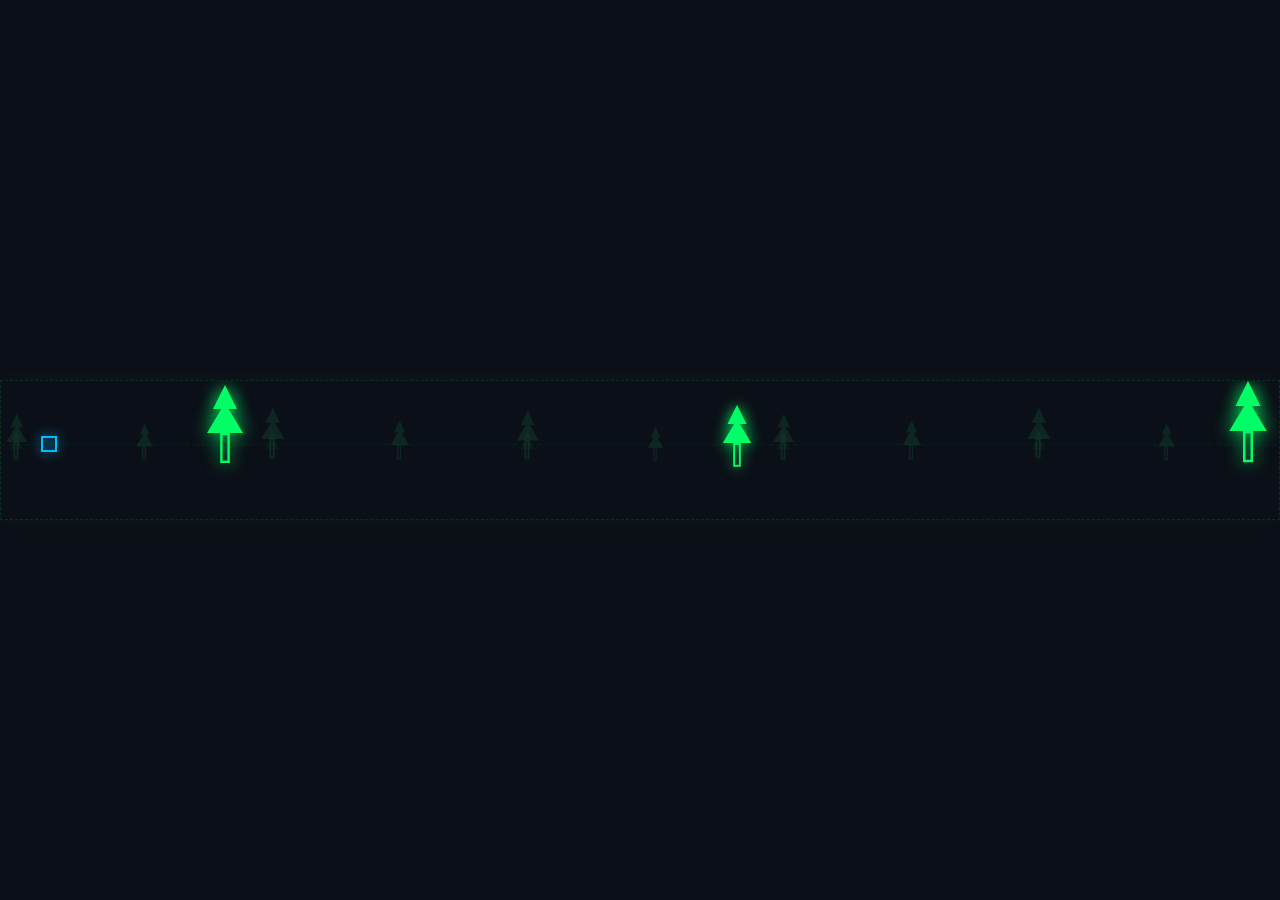
==== commit bd87c587: "Enhance forest animation and player movement Refactor animation styles and structure for clarity and" ====
--- a/animation1.html
+++ b/animation1.html
@@ -2,13 +2,15 @@
 <html lang="en">
 <head>
     <meta charset="UTF-8">
-    <meta name="viewport" content="width=device-width, initial-scale=1.0">
     <title>Forest Animation</title>
 
     <style>
-        * { box-sizing: border-box; }
-
-        html, body {
+        * {
+            box-sizing: border-box;
+        }
+
+        html,
+        body {
             margin: 0;
             width: 100%;
             height: 100%;
@@ -18,8 +20,8 @@
 
         body {
             display: flex;
+            justify-content: center;
             align-items: center;
-            justify-content: center;
         }
 
         .stage {
@@ -32,199 +34,629 @@
             box-shadow: 0 0 15px rgba(0, 255, 102, 0.05);
         }
 
-        /* Lots of smaller, dimmer trees fill the background. */
-        .background-forest {
-            position: absolute;
-            inset: 0;
-            z-index: 1;
-            overflow: hidden;
+        /* =========================================
+           FOREST MOVEMENT
+           ========================================= */
+
+        .forest {
+            position: absolute;
+            left: 0;
+            top: 0;
+            width: 100%;
+            height: 140px;
+        }
+
+        .tree-row {
+            position: absolute;
+            left: 0;
+            top: 20px;
+            width: 200%;
+            height: 100px;
+
+            animation: forestMove 12s linear infinite;
+        }
+
+        @keyframes forestMove {
+            from {
+                transform: translateX(0);
+            }
+
+            to {
+                transform: translateX(-50%);
+            }
+        }
+
+        /* =========================================
+           BACKGROUND TREES
+           ========================================= */
+
+        .background-row {
+            z-index: 2;
         }
 
         .background-tree {
             position: absolute;
+            top: 0;
+
             width: 30px;
             height: 65px;
-            opacity: 0.52;
+
+            opacity: 0.3;
+
             transform-origin: bottom center;
         }
 
-        .background-tree .leaf-top,
-        .background-tree .leaf-bottom,
-        .background-tree .trunk,
-        .foreground-tree .leaf-top,
-        .foreground-tree .leaf-bottom,
-        .foreground-tree .trunk {
-            position: absolute;
-        }
-
         .background-tree .leaf-top {
+            position: absolute;
             left: 8px;
             top: 0;
+
             width: 0;
             height: 0;
+
             border-left: 8px solid transparent;
             border-right: 8px solid transparent;
-            border-bottom: 17px solid #258f58;
-            filter: drop-shadow(0 0 3px #258f58);
+            border-bottom: 17px solid #185c3a;
         }
 
         .background-tree .leaf-bottom {
+            position: absolute;
             left: 3px;
             top: 13px;
+
             width: 0;
             height: 0;
+
             border-left: 13px solid transparent;
             border-right: 13px solid transparent;
-            border-bottom: 22px solid #258f58;
-            filter: drop-shadow(0 0 3px #258f58);
+            border-bottom: 22px solid #185c3a;
         }
 
         .background-tree .trunk {
+            position: absolute;
             left: 12px;
             top: 34px;
+
             width: 6px;
             height: 22px;
-            border: 2px solid #258f58;
-        }
-
-        /* Slightly different heights and sizes make the background feel deep. */
-        .background-tree:nth-child(3n) { opacity: 0.42; }
-        .background-tree:nth-child(4n) { opacity: 0.58; }
-        .background-tree:nth-child(5n) { filter: blur(0.3px); }
-
-        .background-row-back .background-tree { top: -8px; }
-        .background-row-front .background-tree { top: 38px; }
+
+            border: 2px solid #185c3a;
+        }
+
+        /* Background tree positions */
+
+        .bg-1 {
+            left: 0%;
+            transform: scale(0.8);
+        }
+
+        .bg-2 {
+            left: 5%;
+            transform: scale(0.65);
+        }
+
+        .bg-3 {
+            left: 10%;
+            transform: scale(0.9);
+        }
+
+        .bg-4 {
+            left: 15%;
+            transform: scale(0.7);
+        }
+
+        .bg-5 {
+            left: 20%;
+            transform: scale(0.85);
+        }
+
+        .bg-6 {
+            left: 25%;
+            transform: scale(0.6);
+        }
+
+        .bg-7 {
+            left: 30%;
+            transform: scale(0.8);
+        }
+
+        .bg-8 {
+            left: 35%;
+            transform: scale(0.7);
+        }
+
+        .bg-9 {
+            left: 40%;
+            transform: scale(0.9);
+        }
+
+        .bg-10 {
+            left: 45%;
+            transform: scale(0.65);
+        }
+
+        .bg-11 {
+            left: 50%;
+            transform: scale(0.8);
+        }
+
+        .bg-12 {
+            left: 55%;
+            transform: scale(0.7);
+        }
+
+        .bg-13 {
+            left: 60%;
+            transform: scale(0.9);
+        }
+
+        .bg-14 {
+            left: 65%;
+            transform: scale(0.6);
+        }
+
+        .bg-15 {
+            left: 70%;
+            transform: scale(0.8);
+        }
+
+        .bg-16 {
+            left: 75%;
+            transform: scale(0.7);
+        }
+
+        .bg-17 {
+            left: 80%;
+            transform: scale(0.9);
+        }
+
+        .bg-18 {
+            left: 85%;
+            transform: scale(0.65);
+        }
+
+        .bg-19 {
+            left: 90%;
+            transform: scale(0.8);
+        }
+
+        .bg-20 {
+            left: 95%;
+            transform: scale(0.7);
+        }
+
+        /* =========================================
+           SECOND BACKGROUND ROW
+           ========================================= */
+
+        .background-row-2 {
+            top: 20px;
+            opacity: 0.7;
+            animation-duration: 15s;
+        }
+
+        .background-row-2 .background-tree {
+            opacity: 0.22;
+            transform: scale(0.55);
+        }
+
+        /* =========================================
+           PLAYER
+           ========================================= */
+
+        .player {
+            position: absolute;
+
+            left: 40px;
+            top: 55px;
+
+            width: 16px;
+            height: 16px;
+
+            border: 2px solid #00bcff;
+
+            filter:
+                drop-shadow(0 0 6px #00bcff);
+
+            z-index: 10;
+
+            animation:
+                creepForward 0.8s ease-in-out infinite alternate;
+        }
+
+        @keyframes creepForward {
+            0% {
+                transform: translateX(0) scale(0.95);
+            }
+
+            100% {
+                transform: translateX(10px) scale(1.05);
+            }
+        }
+
+        /* =========================================
+           GROUND LINE
+           ========================================= */
 
         .axis-line {
             position: absolute;
+
             top: 63px;
-            z-index: 5;
+
             width: 100%;
             height: 1px;
-            background: repeating-linear-gradient(
-                90deg,
-                #00ff6611 0 4px,
-                transparent 4px 8px
-            );
-        }
-
-        .player {
-            position: absolute;
-            left: 40px;
-            top: 55px;
-            z-index: 10;
-            width: 16px;
-            height: 16px;
-            border: 2px solid #00bcff;
-            filter: drop-shadow(0 0 6px #00bcff);
-            animation: creepForward 0.8s ease-in-out infinite alternate;
-        }
-
-        @keyframes creepForward {
-            from { transform: translateX(0) scale(0.95); }
-            to { transform: translateX(10px) scale(1.05); }
-        }
-
-        /* Only a few bright trees move through the foreground. */
+
+            background:
+                repeating-linear-gradient(
+                    90deg,
+                    #00ff6611,
+                    #00ff6611 4px,
+                    transparent 4px,
+                    transparent 8px
+                );
+
+            z-index: 5;
+        }
+
+        /* =========================================
+           FOREGROUND TREES
+           ========================================= */
+
+        .foreground-row {
+            z-index: 20;
+            top: 20px;
+
+            animation-duration: 9s;
+        }
+
         .foreground-tree {
             position: absolute;
-            top: 30px;
-            z-index: 20;
+            top: 0;
+
             width: 40px;
             height: 80px;
-            animation: scrollPast 4.5s linear infinite;
-        }
-
-        @keyframes scrollPast {
-            0% { left: 100%; opacity: 0; }
-            10%, 90% { opacity: 1; }
-            100% { left: -50px; opacity: 0; }
-        }
-
-        .foreground-tree:nth-of-type(1) { animation-delay: 0s; top: 30px; transform: scale(1.15); }
-        .foreground-tree:nth-of-type(2) { animation-delay: 1.8s; top: 43px; transform: scale(0.9); }
-        .foreground-tree:nth-of-type(3) { animation-delay: 3.6s; top: 20px; transform: scale(1.3); }
+
+            transform-origin: bottom center;
+        }
 
         .foreground-tree .leaf-top {
+            position: absolute;
+
             left: 10px;
             top: 0;
+
             width: 0;
             height: 0;
+
             border-left: 10px solid transparent;
             border-right: 10px solid transparent;
             border-bottom: 20px solid #00ff66;
-            filter: drop-shadow(0 0 7px #00ff66);
+
+            filter:
+                drop-shadow(0 0 7px #00ff66);
         }
 
         .foreground-tree .leaf-bottom {
+            position: absolute;
+
             left: 5px;
             top: 15px;
+
             width: 0;
             height: 0;
+
             border-left: 15px solid transparent;
             border-right: 15px solid transparent;
             border-bottom: 25px solid #00ff66;
-            filter: drop-shadow(0 0 8px #00ff66);
+
+            filter:
+                drop-shadow(0 0 8px #00ff66);
         }
 
         .foreground-tree .trunk {
+            position: absolute;
+
             left: 16px;
             top: 40px;
+
             width: 8px;
             height: 25px;
+
             border: 2px solid #00ff66;
-            filter: drop-shadow(0 0 7px #00ff66);
-        }
-
-        @media (prefers-reduced-motion: reduce) {
-            .player, .foreground-tree { animation-play-state: paused; }
+
+            filter:
+                drop-shadow(0 0 7px #00ff66);
+        }
+
+        .fg-1 {
+            left: 8%;
+            transform: scale(1.2);
+        }
+
+        .fg-2 {
+            left: 28%;
+            transform: scale(0.95);
+        }
+
+        .fg-3 {
+            left: 48%;
+            transform: scale(1.25);
+        }
+
+        .fg-4 {
+            left: 68%;
+            transform: scale(1);
+        }
+
+        .fg-5 {
+            left: 88%;
+            transform: scale(1.15);
+        }
+
+        /* =========================================
+           DUPLICATE FOREGROUND ROW
+           Keeps the movement continuous
+           ========================================= */
+
+        .foreground-row-2 {
+            left: 100%;
         }
     </style>
 </head>
+
 <body>
+
     <div class="stage">
-        <div class="background-forest" aria-hidden="true">
-            <div class="background-row-back"></div>
-            <div class="background-row-front"></div>
+
+        <!-- =====================================
+             BACKGROUND FOREST
+             ===================================== -->
+
+        <div class="forest">
+
+            <div class="tree-row background-row">
+
+                <div class="background-tree bg-1">
+                    <div class="leaf-top"></div>
+                    <div class="leaf-bottom"></div>
+                    <div class="trunk"></div>
+                </div>
+
+                <div class="background-tree bg-2">
+                    <div class="leaf-top"></div>
+                    <div class="leaf-bottom"></div>
+                    <div class="trunk"></div>
+                </div>
+
+                <div class="background-tree bg-3">
+                    <div class="leaf-top"></div>
+                    <div class="leaf-bottom"></div>
+                    <div class="trunk"></div>
+                </div>
+
+                <div class="background-tree bg-4">
+                    <div class="leaf-top"></div>
+                    <div class="leaf-bottom"></div>
+                    <div class="trunk"></div>
+                </div>
+
+                <div class="background-tree bg-5">
+                    <div class="leaf-top"></div>
+                    <div class="leaf-bottom"></div>
+                    <div class="trunk"></div>
+                </div>
+
+                <div class="background-tree bg-6">
+                    <div class="leaf-top"></div>
+                    <div class="leaf-bottom"></div>
+                    <div class="trunk"></div>
+                </div>
+
+                <div class="background-tree bg-7">
+                    <div class="leaf-top"></div>
+                    <div class="leaf-bottom"></div>
+                    <div class="trunk"></div>
+                </div>
+
+                <div class="background-tree bg-8">
+                    <div class="leaf-top"></div>
+                    <div class="leaf-bottom"></div>
+                    <div class="trunk"></div>
+                </div>
+
+                <div class="background-tree bg-9">
+                    <div class="leaf-top"></div>
+                    <div class="leaf-bottom"></div>
+                    <div class="trunk"></div>
+                </div>
+
+                <div class="background-tree bg-10">
+                    <div class="leaf-top"></div>
+                    <div class="leaf-bottom"></div>
+                    <div class="trunk"></div>
+                </div>
+
+                <div class="background-tree bg-11">
+                    <div class="leaf-top"></div>
+                    <div class="leaf-bottom"></div>
+                    <div class="trunk"></div>
+                </div>
+
+                <div class="background-tree bg-12">
+                    <div class="leaf-top"></div>
+                    <div class="leaf-bottom"></div>
+                    <div class="trunk"></div>
+                </div>
+
+                <div class="background-tree bg-13">
+                    <div class="leaf-top"></div>
+                    <div class="leaf-bottom"></div>
+                    <div class="trunk"></div>
+                </div>
+
+                <div class="background-tree bg-14">
+                    <div class="leaf-top"></div>
+                    <div class="leaf-bottom"></div>
+                    <div class="trunk"></div>
+                </div>
+
+                <div class="background-tree bg-15">
+                    <div class="leaf-top"></div>
+                    <div class="leaf-bottom"></div>
+                    <div class="trunk"></div>
+                </div>
+
+                <div class="background-tree bg-16">
+                    <div class="leaf-top"></div>
+                    <div class="leaf-bottom"></div>
+                    <div class="trunk"></div>
+                </div>
+
+                <div class="background-tree bg-17">
+                    <div class="leaf-top"></div>
+                    <div class="leaf-bottom"></div>
+                    <div class="trunk"></div>
+                </div>
+
+                <div class="background-tree bg-18">
+                    <div class="leaf-top"></div>
+                    <div class="leaf-bottom"></div>
+                    <div class="trunk"></div>
+                </div>
+
+                <div class="background-tree bg-19">
+                    <div class="leaf-top"></div>
+                    <div class="leaf-bottom"></div>
+                    <div class="trunk"></div>
+                </div>
+
+                <div class="background-tree bg-20">
+                    <div class="leaf-top"></div>
+                    <div class="leaf-bottom"></div>
+                    <div class="trunk"></div>
+                </div>
+
+            </div>
+
+
+            <!-- Second background layer -->
+
+            <div class="tree-row background-row background-row-2">
+
+                <div class="background-tree bg-1">
+                    <div class="leaf-top"></div>
+                    <div class="leaf-bottom"></div>
+                    <div class="trunk"></div>
+                </div>
+
+                <div class="background-tree bg-3">
+                    <div class="leaf-top"></div>
+                    <div class="leaf-bottom"></div>
+                    <div class="trunk"></div>
+                </div>
+
+                <div class="background-tree bg-5">
+                    <div class="leaf-top"></div>
+                    <div class="leaf-bottom"></div>
+                    <div class="trunk"></div>
+                </div>
+
+                <div class="background-tree bg-7">
+                    <div class="leaf-top"></div>
+                    <div class="leaf-bottom"></div>
+                    <div class="trunk"></div>
+                </div>
+
+                <div class="background-tree bg-9">
+                    <div class="leaf-top"></div>
+                    <div class="leaf-bottom"></div>
+                    <div class="trunk"></div>
+                </div>
+
+                <div class="background-tree bg-11">
+                    <div class="leaf-top"></div>
+                    <div class="leaf-bottom"></div>
+                    <div class="trunk"></div>
+                </div>
+
+                <div class="background-tree bg-13">
+                    <div class="leaf-top"></div>
+                    <div class="leaf-bottom"></div>
+                    <div class="trunk"></div>
+                </div>
+
+                <div class="background-tree bg-15">
+                    <div class="leaf-top"></div>
+                    <div class="leaf-bottom"></div>
+                    <div class="trunk"></div>
+                </div>
+
+                <div class="background-tree bg-17">
+                    <div class="leaf-top"></div>
+                    <div class="leaf-bottom"></div>
+                    <div class="trunk"></div>
+                </div>
+
+                <div class="background-tree bg-19">
+                    <div class="leaf-top"></div>
+                    <div class="leaf-bottom"></div>
+                    <div class="trunk"></div>
+                </div>
+
+            </div>
+
+
+            <!-- =====================================
+                 BRIGHT FOREGROUND FOREST
+                 ===================================== -->
+
+            <div class="tree-row foreground-row">
+
+                <div class="foreground-tree fg-1">
+                    <div class="leaf-top"></div>
+                    <div class="leaf-bottom"></div>
+                    <div class="trunk"></div>
+                </div>
+
+                <div class="foreground-tree fg-2">
+                    <div class="leaf-top"></div>
+                    <div class="leaf-bottom"></div>
+                    <div class="trunk"></div>
+                </div>
+
+                <div class="foreground-tree fg-3">
+                    <div class="leaf-top"></div>
+                    <div class="leaf-bottom"></div>
+                    <div class="trunk"></div>
+                </div>
+
+                <div class="foreground-tree fg-4">
+                    <div class="leaf-top"></div>
+                    <div class="leaf-bottom"></div>
+                    <div class="trunk"></div>
+                </div>
+
+                <div class="foreground-tree fg-5">
+                    <div class="leaf-top"></div>
+                    <div class="leaf-bottom"></div>
+                    <div class="trunk"></div>
+                </div>
+
+            </div>
+
         </div>
 
+
+        <!-- Ground line -->
+
         <div class="axis-line"></div>
-        <div class="player" aria-label="Player"></div>
-
-        <div class="foreground-tree">
-            <div class="leaf-top"></div><div class="leaf-bottom"></div><div class="trunk"></div>
-        </div>
-        <div class="foreground-tree">
-            <div class="leaf-top"></div><div class="leaf-bottom"></div><div class="trunk"></div>
-        </div>
-        <div class="foreground-tree">
-            <div class="leaf-top"></div><div class="leaf-bottom"></div><div class="trunk"></div>
-        </div>
+
+
+        <!-- Player -->
+
+        <div class="player"></div>
+
     </div>
 
-    <script>
-        // Build two dense background rows so the foreground stays uncluttered.
-        const treeMarkup = '<div class="background-tree"><div class="leaf-top"></div><div class="leaf-bottom"></div><div class="trunk"></div></div>';
-        const backRow = document.querySelector('.background-row-back');
-        const frontRow = document.querySelector('.background-row-front');
-
-        for (let i = 0; i < 30; i++) {
-            const tree = document.createElement('div');
-            tree.innerHTML = treeMarkup;
-            const item = tree.firstElementChild;
-            item.style.left = `${i * 3.5 - 2}%`;
-            item.style.transform = `scale(${0.55 + (i % 5) * 0.1})`;
-            backRow.appendChild(item);
-        }
-
-        for (let i = 0; i < 24; i++) {
-            const tree = document.createElement('div');
-            tree.innerHTML = treeMarkup;
-            const item = tree.firstElementChild;
-            item.style.left = `${i * 4.5 - 3}%`;
-            item.style.transform = `scale(${0.7 + (i % 4) * 0.1})`;
-            frontRow.appendChild(item);
-        }
-    </script>
 </body>
 </html>
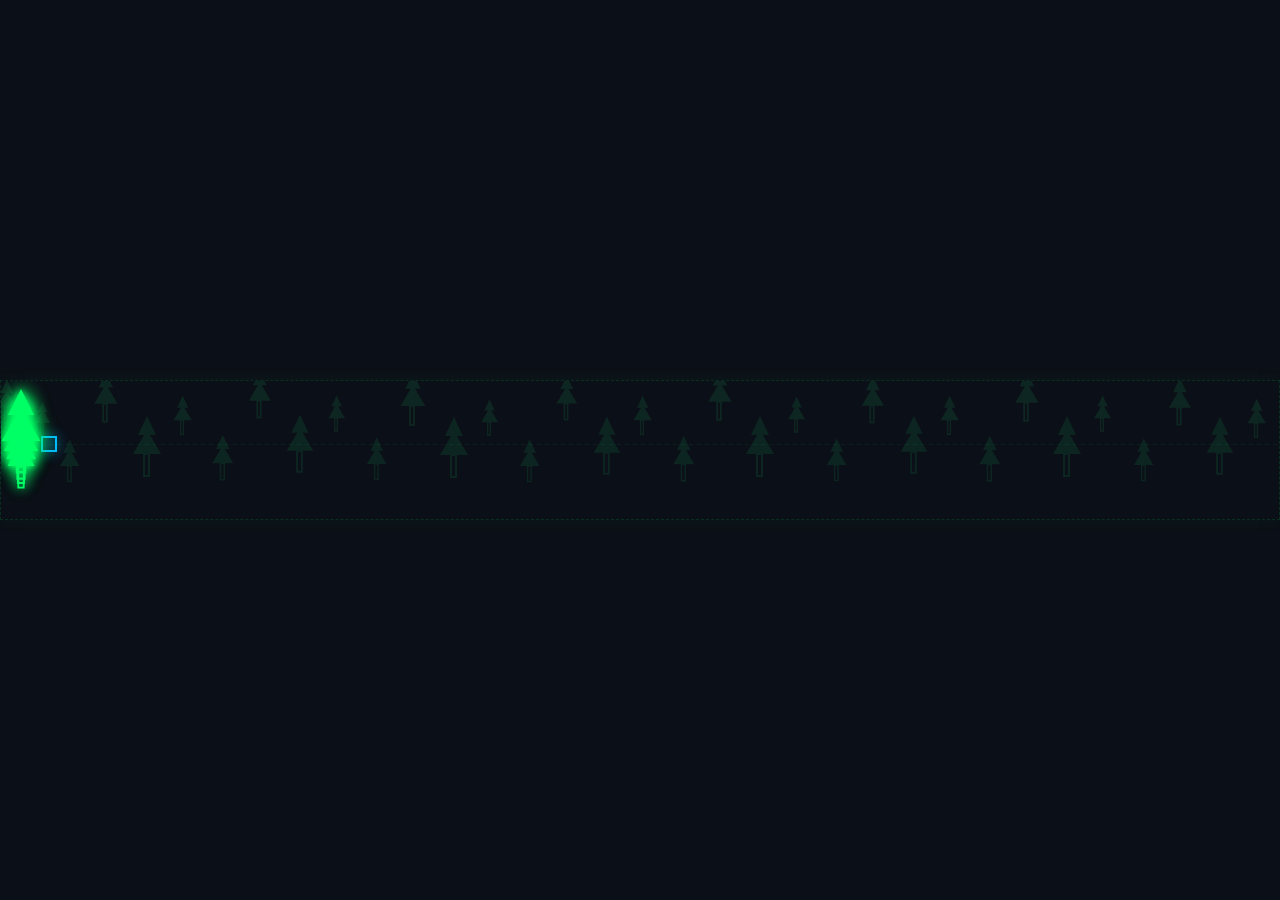
==== commit 09776168: "Update animation1.html" ====
--- a/animation1.html
+++ b/animation1.html
@@ -35,55 +35,21 @@
         }
 
         /* =========================================
-           FOREST MOVEMENT
+           DENSE BACKGROUND FOREST
            ========================================= */
 
-        .forest {
-            position: absolute;
-            left: 0;
-            top: 0;
-            width: 100%;
-            height: 140px;
-        }
-
-        .tree-row {
-            position: absolute;
-            left: 0;
-            top: 20px;
-            width: 200%;
-            height: 100px;
-
-            animation: forestMove 12s linear infinite;
-        }
-
-        @keyframes forestMove {
-            from {
-                transform: translateX(0);
-            }
-
-            to {
-                transform: translateX(-50%);
-            }
-        }
-
-        /* =========================================
-           BACKGROUND TREES
-           ========================================= */
-
-        .background-row {
-            z-index: 2;
+        .background-forest {
+            position: absolute;
+            inset: 0;
+            z-index: 1;
+            overflow: hidden;
         }
 
         .background-tree {
             position: absolute;
-            top: 0;
-
             width: 30px;
             height: 65px;
-
             opacity: 0.3;
-
-            transform-origin: bottom center;
         }
 
         .background-tree .leaf-top {
@@ -123,121 +89,266 @@
             border: 2px solid #185c3a;
         }
 
-        /* Background tree positions */
-
-        .bg-1 {
-            left: 0%;
+        /* =========================================
+           BACK ROW
+           ========================================= */
+
+        .tree-b1 {
+            left: -10px;
+            top: -8px;
             transform: scale(0.8);
         }
 
-        .bg-2 {
-            left: 5%;
+        .tree-b2 {
+            left: 2%;
+            top: 8px;
+            transform: scale(0.6);
+        }
+
+        .tree-b3 {
+            left: 7%;
+            top: -12px;
+            transform: scale(0.9);
+        }
+
+        .tree-b4 {
+            left: 13%;
+            top: 5px;
+            transform: scale(0.7);
+        }
+
+        .tree-b5 {
+            left: 19%;
+            top: -15px;
+            transform: scale(0.85);
+        }
+
+        .tree-b6 {
+            left: 25%;
+            top: 3px;
             transform: scale(0.65);
         }
 
-        .bg-3 {
+        .tree-b7 {
+            left: 31%;
+            top: -10px;
+            transform: scale(0.95);
+        }
+
+        .tree-b8 {
+            left: 37%;
+            top: 7px;
+            transform: scale(0.65);
+        }
+
+        .tree-b9 {
+            left: 43%;
+            top: -12px;
+            transform: scale(0.8);
+        }
+
+        .tree-b10 {
+            left: 49%;
+            top: 5px;
+            transform: scale(0.7);
+        }
+
+        .tree-b11 {
+            left: 55%;
+            top: -14px;
+            transform: scale(0.9);
+        }
+
+        .tree-b12 {
+            left: 61%;
+            top: 4px;
+            transform: scale(0.65);
+        }
+
+        .tree-b13 {
+            left: 67%;
+            top: -10px;
+            transform: scale(0.85);
+        }
+
+        .tree-b14 {
+            left: 73%;
+            top: 5px;
+            transform: scale(0.7);
+        }
+
+        .tree-b15 {
+            left: 79%;
+            top: -13px;
+            transform: scale(0.9);
+        }
+
+        .tree-b16 {
+            left: 85%;
+            top: 3px;
+            transform: scale(0.65);
+        }
+
+        .tree-b17 {
+            left: 91%;
+            top: -8px;
+            transform: scale(0.85);
+        }
+
+        .tree-b18 {
+            left: 97%;
+            top: 8px;
+            transform: scale(0.7);
+        }
+
+        /* =========================================
+           MIDDLE ROW
+           ========================================= */
+
+        .middle-tree {
+            position: absolute;
+            width: 34px;
+            height: 70px;
+            opacity: 0.22;
+        }
+
+        .middle-tree .leaf-top {
+            position: absolute;
+            left: 9px;
+            top: 0;
+
+            border-left: 9px solid transparent;
+            border-right: 9px solid transparent;
+            border-bottom: 19px solid #147345;
+        }
+
+        .middle-tree .leaf-bottom {
+            position: absolute;
+            left: 4px;
+            top: 14px;
+
+            border-left: 14px solid transparent;
+            border-right: 14px solid transparent;
+            border-bottom: 24px solid #147345;
+        }
+
+        .middle-tree .trunk {
+            position: absolute;
+            left: 14px;
+            top: 37px;
+
+            width: 7px;
+            height: 24px;
+
+            border: 2px solid #147345;
+        }
+
+        .middle-1 {
+            left: -2%;
+            top: 38px;
+            transform: scale(0.9);
+        }
+
+        .middle-2 {
+            left: 4%;
+            top: 48px;
+            transform: scale(0.7);
+        }
+
+        .middle-3 {
             left: 10%;
-            transform: scale(0.9);
-        }
-
-        .bg-4 {
-            left: 15%;
+            top: 35px;
+            transform: scale(1);
+        }
+
+        .middle-4 {
+            left: 16%;
+            top: 45px;
+            transform: scale(0.75);
+        }
+
+        .middle-5 {
+            left: 22%;
+            top: 32px;
+            transform: scale(0.95);
+        }
+
+        .middle-6 {
+            left: 28%;
+            top: 46px;
             transform: scale(0.7);
         }
 
-        .bg-5 {
-            left: 20%;
-            transform: scale(0.85);
-        }
-
-        .bg-6 {
-            left: 25%;
-            transform: scale(0.6);
-        }
-
-        .bg-7 {
-            left: 30%;
-            transform: scale(0.8);
-        }
-
-        .bg-8 {
-            left: 35%;
+        .middle-7 {
+            left: 34%;
+            top: 36px;
+            transform: scale(1);
+        }
+
+        .middle-8 {
+            left: 40%;
+            top: 48px;
             transform: scale(0.7);
         }
 
-        .bg-9 {
-            left: 40%;
-            transform: scale(0.9);
-        }
-
-        .bg-10 {
-            left: 45%;
-            transform: scale(0.65);
-        }
-
-        .bg-11 {
-            left: 50%;
-            transform: scale(0.8);
-        }
-
-        .bg-12 {
-            left: 55%;
+        .middle-9 {
+            left: 46%;
+            top: 34px;
+            transform: scale(0.95);
+        }
+
+        .middle-10 {
+            left: 52%;
+            top: 46px;
+            transform: scale(0.75);
+        }
+
+        .middle-11 {
+            left: 58%;
+            top: 35px;
+            transform: scale(1);
+        }
+
+        .middle-12 {
+            left: 64%;
+            top: 47px;
             transform: scale(0.7);
         }
 
-        .bg-13 {
-            left: 60%;
-            transform: scale(0.9);
-        }
-
-        .bg-14 {
-            left: 65%;
-            transform: scale(0.6);
-        }
-
-        .bg-15 {
+        .middle-13 {
             left: 70%;
-            transform: scale(0.8);
-        }
-
-        .bg-16 {
-            left: 75%;
+            top: 33px;
+            transform: scale(0.95);
+        }
+
+        .middle-14 {
+            left: 76%;
+            top: 46px;
+            transform: scale(0.75);
+        }
+
+        .middle-15 {
+            left: 82%;
+            top: 35px;
+            transform: scale(1);
+        }
+
+        .middle-16 {
+            left: 88%;
+            top: 47px;
             transform: scale(0.7);
         }
 
-        .bg-17 {
-            left: 80%;
-            transform: scale(0.9);
-        }
-
-        .bg-18 {
-            left: 85%;
-            transform: scale(0.65);
-        }
-
-        .bg-19 {
-            left: 90%;
-            transform: scale(0.8);
-        }
-
-        .bg-20 {
-            left: 95%;
-            transform: scale(0.7);
-        }
-
-        /* =========================================
-           SECOND BACKGROUND ROW
-           ========================================= */
-
-        .background-row-2 {
-            top: 20px;
-            opacity: 0.7;
-            animation-duration: 15s;
-        }
-
-        .background-row-2 .background-tree {
-            opacity: 0.22;
-            transform: scale(0.55);
+        .middle-17 {
+            left: 94%;
+            top: 34px;
+            transform: scale(0.95);
+        }
+
+        .middle-18 {
+            left: 100%;
+            top: 45px;
+            transform: scale(0.75);
         }
 
         /* =========================================
@@ -246,7 +357,6 @@
 
         .player {
             position: absolute;
-
             left: 40px;
             top: 55px;
 
@@ -255,8 +365,7 @@
 
             border: 2px solid #00bcff;
 
-            filter:
-                drop-shadow(0 0 6px #00bcff);
+            filter: drop-shadow(0 0 6px #00bcff);
 
             z-index: 10;
 
@@ -266,7 +375,7 @@
 
         @keyframes creepForward {
             0% {
-                transform: translateX(0) scale(0.95);
+                transform: translateX(0px) scale(0.95);
             }
 
             100% {
@@ -280,7 +389,6 @@
 
         .axis-line {
             position: absolute;
-
             top: 63px;
 
             width: 100%;
@@ -302,26 +410,85 @@
            FOREGROUND TREES
            ========================================= */
 
-        .foreground-row {
-            z-index: 20;
-            top: 20px;
-
-            animation-duration: 9s;
-        }
-
         .foreground-tree {
             position: absolute;
-            top: 0;
 
             width: 40px;
             height: 80px;
 
-            transform-origin: bottom center;
+            z-index: 20;
+
+            animation:
+                scrollPast 4.5s linear infinite;
+        }
+
+        @keyframes scrollPast {
+            0% {
+                left: 100%;
+                opacity: 0;
+            }
+
+            10% {
+                opacity: 1;
+            }
+
+            90% {
+                opacity: 1;
+            }
+
+            100% {
+                left: -50px;
+                opacity: 0;
+            }
+        }
+
+        .foreground-tree-1 {
+            top: 30px;
+            transform: scale(1.15);
+            animation-delay: 0s;
+        }
+
+        .foreground-tree-2 {
+            top: 45px;
+            transform: scale(0.9);
+            animation-delay: 1.7s;
+        }
+
+        .foreground-tree-3 {
+            top: 20px;
+            transform: scale(1.3);
+            animation-delay: 3.4s;
+        }
+
+        .foreground-tree-4 {
+            top: 38px;
+            transform: scale(1);
+            animation-delay: 5.1s;
         }
 
         .foreground-tree .leaf-top {
-            position: absolute;
-
+            filter:
+                drop-shadow(0 0 7px #00ff66)
+                drop-shadow(0 0 3px #00ff66);
+        }
+
+        .foreground-tree .leaf-bottom {
+            filter:
+                drop-shadow(0 0 8px #00ff66)
+                drop-shadow(0 0 3px #00ff66);
+        }
+
+        .foreground-tree .trunk {
+            filter:
+                drop-shadow(0 0 7px #00ff66);
+        }
+
+        /* =========================================
+           FOREGROUND TREE PARTS
+           ========================================= */
+
+        .foreground-tree .leaf-top {
+            position: absolute;
             left: 10px;
             top: 0;
 
@@ -331,14 +498,10 @@
             border-left: 10px solid transparent;
             border-right: 10px solid transparent;
             border-bottom: 20px solid #00ff66;
-
-            filter:
-                drop-shadow(0 0 7px #00ff66);
         }
 
         .foreground-tree .leaf-bottom {
             position: absolute;
-
             left: 5px;
             top: 15px;
 
@@ -348,14 +511,10 @@
             border-left: 15px solid transparent;
             border-right: 15px solid transparent;
             border-bottom: 25px solid #00ff66;
-
-            filter:
-                drop-shadow(0 0 8px #00ff66);
         }
 
         .foreground-tree .trunk {
             position: absolute;
-
             left: 16px;
             top: 40px;
 
@@ -363,43 +522,6 @@
             height: 25px;
 
             border: 2px solid #00ff66;
-
-            filter:
-                drop-shadow(0 0 7px #00ff66);
-        }
-
-        .fg-1 {
-            left: 8%;
-            transform: scale(1.2);
-        }
-
-        .fg-2 {
-            left: 28%;
-            transform: scale(0.95);
-        }
-
-        .fg-3 {
-            left: 48%;
-            transform: scale(1.25);
-        }
-
-        .fg-4 {
-            left: 68%;
-            transform: scale(1);
-        }
-
-        .fg-5 {
-            left: 88%;
-            transform: scale(1.15);
-        }
-
-        /* =========================================
-           DUPLICATE FOREGROUND ROW
-           Keeps the movement continuous
-           ========================================= */
-
-        .foreground-row-2 {
-            left: 100%;
         }
     </style>
 </head>
@@ -408,240 +530,231 @@
 
     <div class="stage">
 
-        <!-- =====================================
-             BACKGROUND FOREST
-             ===================================== -->
-
-        <div class="forest">
-
-            <div class="tree-row background-row">
-
-                <div class="background-tree bg-1">
-                    <div class="leaf-top"></div>
-                    <div class="leaf-bottom"></div>
-                    <div class="trunk"></div>
-                </div>
-
-                <div class="background-tree bg-2">
-                    <div class="leaf-top"></div>
-                    <div class="leaf-bottom"></div>
-                    <div class="trunk"></div>
-                </div>
-
-                <div class="background-tree bg-3">
-                    <div class="leaf-top"></div>
-                    <div class="leaf-bottom"></div>
-                    <div class="trunk"></div>
-                </div>
-
-                <div class="background-tree bg-4">
-                    <div class="leaf-top"></div>
-                    <div class="leaf-bottom"></div>
-                    <div class="trunk"></div>
-                </div>
-
-                <div class="background-tree bg-5">
-                    <div class="leaf-top"></div>
-                    <div class="leaf-bottom"></div>
-                    <div class="trunk"></div>
-                </div>
-
-                <div class="background-tree bg-6">
-                    <div class="leaf-top"></div>
-                    <div class="leaf-bottom"></div>
-                    <div class="trunk"></div>
-                </div>
-
-                <div class="background-tree bg-7">
-                    <div class="leaf-top"></div>
-                    <div class="leaf-bottom"></div>
-                    <div class="trunk"></div>
-                </div>
-
-                <div class="background-tree bg-8">
-                    <div class="leaf-top"></div>
-                    <div class="leaf-bottom"></div>
-                    <div class="trunk"></div>
-                </div>
-
-                <div class="background-tree bg-9">
-                    <div class="leaf-top"></div>
-                    <div class="leaf-bottom"></div>
-                    <div class="trunk"></div>
-                </div>
-
-                <div class="background-tree bg-10">
-                    <div class="leaf-top"></div>
-                    <div class="leaf-bottom"></div>
-                    <div class="trunk"></div>
-                </div>
-
-                <div class="background-tree bg-11">
-                    <div class="leaf-top"></div>
-                    <div class="leaf-bottom"></div>
-                    <div class="trunk"></div>
-                </div>
-
-                <div class="background-tree bg-12">
-                    <div class="leaf-top"></div>
-                    <div class="leaf-bottom"></div>
-                    <div class="trunk"></div>
-                </div>
-
-                <div class="background-tree bg-13">
-                    <div class="leaf-top"></div>
-                    <div class="leaf-bottom"></div>
-                    <div class="trunk"></div>
-                </div>
-
-                <div class="background-tree bg-14">
-                    <div class="leaf-top"></div>
-                    <div class="leaf-bottom"></div>
-                    <div class="trunk"></div>
-                </div>
-
-                <div class="background-tree bg-15">
-                    <div class="leaf-top"></div>
-                    <div class="leaf-bottom"></div>
-                    <div class="trunk"></div>
-                </div>
-
-                <div class="background-tree bg-16">
-                    <div class="leaf-top"></div>
-                    <div class="leaf-bottom"></div>
-                    <div class="trunk"></div>
-                </div>
-
-                <div class="background-tree bg-17">
-                    <div class="leaf-top"></div>
-                    <div class="leaf-bottom"></div>
-                    <div class="trunk"></div>
-                </div>
-
-                <div class="background-tree bg-18">
-                    <div class="leaf-top"></div>
-                    <div class="leaf-bottom"></div>
-                    <div class="trunk"></div>
-                </div>
-
-                <div class="background-tree bg-19">
-                    <div class="leaf-top"></div>
-                    <div class="leaf-bottom"></div>
-                    <div class="trunk"></div>
-                </div>
-
-                <div class="background-tree bg-20">
-                    <div class="leaf-top"></div>
-                    <div class="leaf-bottom"></div>
-                    <div class="trunk"></div>
-                </div>
-
-            </div>
-
-
-            <!-- Second background layer -->
-
-            <div class="tree-row background-row background-row-2">
-
-                <div class="background-tree bg-1">
-                    <div class="leaf-top"></div>
-                    <div class="leaf-bottom"></div>
-                    <div class="trunk"></div>
-                </div>
-
-                <div class="background-tree bg-3">
-                    <div class="leaf-top"></div>
-                    <div class="leaf-bottom"></div>
-                    <div class="trunk"></div>
-                </div>
-
-                <div class="background-tree bg-5">
-                    <div class="leaf-top"></div>
-                    <div class="leaf-bottom"></div>
-                    <div class="trunk"></div>
-                </div>
-
-                <div class="background-tree bg-7">
-                    <div class="leaf-top"></div>
-                    <div class="leaf-bottom"></div>
-                    <div class="trunk"></div>
-                </div>
-
-                <div class="background-tree bg-9">
-                    <div class="leaf-top"></div>
-                    <div class="leaf-bottom"></div>
-                    <div class="trunk"></div>
-                </div>
-
-                <div class="background-tree bg-11">
-                    <div class="leaf-top"></div>
-                    <div class="leaf-bottom"></div>
-                    <div class="trunk"></div>
-                </div>
-
-                <div class="background-tree bg-13">
-                    <div class="leaf-top"></div>
-                    <div class="leaf-bottom"></div>
-                    <div class="trunk"></div>
-                </div>
-
-                <div class="background-tree bg-15">
-                    <div class="leaf-top"></div>
-                    <div class="leaf-bottom"></div>
-                    <div class="trunk"></div>
-                </div>
-
-                <div class="background-tree bg-17">
-                    <div class="leaf-top"></div>
-                    <div class="leaf-bottom"></div>
-                    <div class="trunk"></div>
-                </div>
-
-                <div class="background-tree bg-19">
-                    <div class="leaf-top"></div>
-                    <div class="leaf-bottom"></div>
-                    <div class="trunk"></div>
-                </div>
-
-            </div>
-
-
-            <!-- =====================================
-                 BRIGHT FOREGROUND FOREST
-                 ===================================== -->
-
-            <div class="tree-row foreground-row">
-
-                <div class="foreground-tree fg-1">
-                    <div class="leaf-top"></div>
-                    <div class="leaf-bottom"></div>
-                    <div class="trunk"></div>
-                </div>
-
-                <div class="foreground-tree fg-2">
-                    <div class="leaf-top"></div>
-                    <div class="leaf-bottom"></div>
-                    <div class="trunk"></div>
-                </div>
-
-                <div class="foreground-tree fg-3">
-                    <div class="leaf-top"></div>
-                    <div class="leaf-bottom"></div>
-                    <div class="trunk"></div>
-                </div>
-
-                <div class="foreground-tree fg-4">
-                    <div class="leaf-top"></div>
-                    <div class="leaf-bottom"></div>
-                    <div class="trunk"></div>
-                </div>
-
-                <div class="foreground-tree fg-5">
-                    <div class="leaf-top"></div>
-                    <div class="leaf-bottom"></div>
-                    <div class="trunk"></div>
-                </div>
-
+        <!-- =========================================
+             DENSE BACKGROUND FOREST
+             ========================================= -->
+
+        <div class="background-forest">
+
+            <!-- Back row -->
+
+            <div class="background-tree tree-b1">
+                <div class="leaf-top"></div>
+                <div class="leaf-bottom"></div>
+                <div class="trunk"></div>
+            </div>
+
+            <div class="background-tree tree-b2">
+                <div class="leaf-top"></div>
+                <div class="leaf-bottom"></div>
+                <div class="trunk"></div>
+            </div>
+
+            <div class="background-tree tree-b3">
+                <div class="leaf-top"></div>
+                <div class="leaf-bottom"></div>
+                <div class="trunk"></div>
+            </div>
+
+            <div class="background-tree tree-b4">
+                <div class="leaf-top"></div>
+                <div class="leaf-bottom"></div>
+                <div class="trunk"></div>
+            </div>
+
+            <div class="background-tree tree-b5">
+                <div class="leaf-top"></div>
+                <div class="leaf-bottom"></div>
+                <div class="trunk"></div>
+            </div>
+
+            <div class="background-tree tree-b6">
+                <div class="leaf-top"></div>
+                <div class="leaf-bottom"></div>
+                <div class="trunk"></div>
+            </div>
+
+            <div class="background-tree tree-b7">
+                <div class="leaf-top"></div>
+                <div class="leaf-bottom"></div>
+                <div class="trunk"></div>
+            </div>
+
+            <div class="background-tree tree-b8">
+                <div class="leaf-top"></div>
+                <div class="leaf-bottom"></div>
+                <div class="trunk"></div>
+            </div>
+
+            <div class="background-tree tree-b9">
+                <div class="leaf-top"></div>
+                <div class="leaf-bottom"></div>
+                <div class="trunk"></div>
+            </div>
+
+            <div class="background-tree tree-b10">
+                <div class="leaf-top"></div>
+                <div class="leaf-bottom"></div>
+                <div class="trunk"></div>
+            </div>
+
+            <div class="background-tree tree-b11">
+                <div class="leaf-top"></div>
+                <div class="leaf-bottom"></div>
+                <div class="trunk"></div>
+            </div>
+
+            <div class="background-tree tree-b12">
+                <div class="leaf-top"></div>
+                <div class="leaf-bottom"></div>
+                <div class="trunk"></div>
+            </div>
+
+            <div class="background-tree tree-b13">
+                <div class="leaf-top"></div>
+                <div class="leaf-bottom"></div>
+                <div class="trunk"></div>
+            </div>
+
+            <div class="background-tree tree-b14">
+                <div class="leaf-top"></div>
+                <div class="leaf-bottom"></div>
+                <div class="trunk"></div>
+            </div>
+
+            <div class="background-tree tree-b15">
+                <div class="leaf-top"></div>
+                <div class="leaf-bottom"></div>
+                <div class="trunk"></div>
+            </div>
+
+            <div class="background-tree tree-b16">
+                <div class="leaf-top"></div>
+                <div class="leaf-bottom"></div>
+                <div class="trunk"></div>
+            </div>
+
+            <div class="background-tree tree-b17">
+                <div class="leaf-top"></div>
+                <div class="leaf-bottom"></div>
+                <div class="trunk"></div>
+            </div>
+
+            <div class="background-tree tree-b18">
+                <div class="leaf-top"></div>
+                <div class="leaf-bottom"></div>
+                <div class="trunk"></div>
+            </div>
+
+
+            <!-- Middle row -->
+
+            <div class="middle-tree middle-1">
+                <div class="leaf-top"></div>
+                <div class="leaf-bottom"></div>
+                <div class="trunk"></div>
+            </div>
+
+            <div class="middle-tree middle-2">
+                <div class="leaf-top"></div>
+                <div class="leaf-bottom"></div>
+                <div class="trunk"></div>
+            </div>
+
+            <div class="middle-tree middle-3">
+                <div class="leaf-top"></div>
+                <div class="leaf-bottom"></div>
+                <div class="trunk"></div>
+            </div>
+
+            <div class="middle-tree middle-4">
+                <div class="leaf-top"></div>
+                <div class="leaf-bottom"></div>
+                <div class="trunk"></div>
+            </div>
+
+            <div class="middle-tree middle-5">
+                <div class="leaf-top"></div>
+                <div class="leaf-bottom"></div>
+                <div class="trunk"></div>
+            </div>
+
+            <div class="middle-tree middle-6">
+                <div class="leaf-top"></div>
+                <div class="leaf-bottom"></div>
+                <div class="trunk"></div>
+            </div>
+
+            <div class="middle-tree middle-7">
+                <div class="leaf-top"></div>
+                <div class="leaf-bottom"></div>
+                <div class="trunk"></div>
+            </div>
+
+            <div class="middle-tree middle-8">
+                <div class="leaf-top"></div>
+                <div class="leaf-bottom"></div>
+                <div class="trunk"></div>
+            </div>
+
+            <div class="middle-tree middle-9">
+                <div class="leaf-top"></div>
+                <div class="leaf-bottom"></div>
+                <div class="trunk"></div>
+            </div>
+
+            <div class="middle-tree middle-10">
+                <div class="leaf-top"></div>
+                <div class="leaf-bottom"></div>
+                <div class="trunk"></div>
+            </div>
+
+            <div class="middle-tree middle-11">
+                <div class="leaf-top"></div>
+                <div class="leaf-bottom"></div>
+                <div class="trunk"></div>
+            </div>
+
+            <div class="middle-tree middle-12">
+                <div class="leaf-top"></div>
+                <div class="leaf-bottom"></div>
+                <div class="trunk"></div>
+            </div>
+
+            <div class="middle-tree middle-13">
+                <div class="leaf-top"></div>
+                <div class="leaf-bottom"></div>
+                <div class="trunk"></div>
+            </div>
+
+            <div class="middle-tree middle-14">
+                <div class="leaf-top"></div>
+                <div class="leaf-bottom"></div>
+                <div class="trunk"></div>
+            </div>
+
+            <div class="middle-tree middle-15">
+                <div class="leaf-top"></div>
+                <div class="leaf-bottom"></div>
+                <div class="trunk"></div>
+            </div>
+
+            <div class="middle-tree middle-16">
+                <div class="leaf-top"></div>
+                <div class="leaf-bottom"></div>
+                <div class="trunk"></div>
+            </div>
+
+            <div class="middle-tree middle-17">
+                <div class="leaf-top"></div>
+                <div class="leaf-bottom"></div>
+                <div class="trunk"></div>
+            </div>
+
+            <div class="middle-tree middle-18">
+                <div class="leaf-top"></div>
+                <div class="leaf-bottom"></div>
+                <div class="trunk"></div>
             </div>
 
         </div>
@@ -655,6 +768,35 @@
         <!-- Player -->
 
         <div class="player"></div>
+
+
+        <!-- =========================================
+             BRIGHT MOVING FOREGROUND TREES
+             ========================================= -->
+
+        <div class="foreground-tree foreground-tree-1">
+            <div class="leaf-top"></div>
+            <div class="leaf-bottom"></div>
+            <div class="trunk"></div>
+        </div>
+
+        <div class="foreground-tree foreground-tree-2">
+            <div class="leaf-top"></div>
+            <div class="leaf-bottom"></div>
+            <div class="trunk"></div>
+        </div>
+
+        <div class="foreground-tree foreground-tree-3">
+            <div class="leaf-top"></div>
+            <div class="leaf-bottom"></div>
+            <div class="trunk"></div>
+        </div>
+
+        <div class="foreground-tree foreground-tree-4">
+            <div class="leaf-top"></div>
+            <div class="leaf-bottom"></div>
+            <div class="trunk"></div>
+        </div>
 
     </div>
 
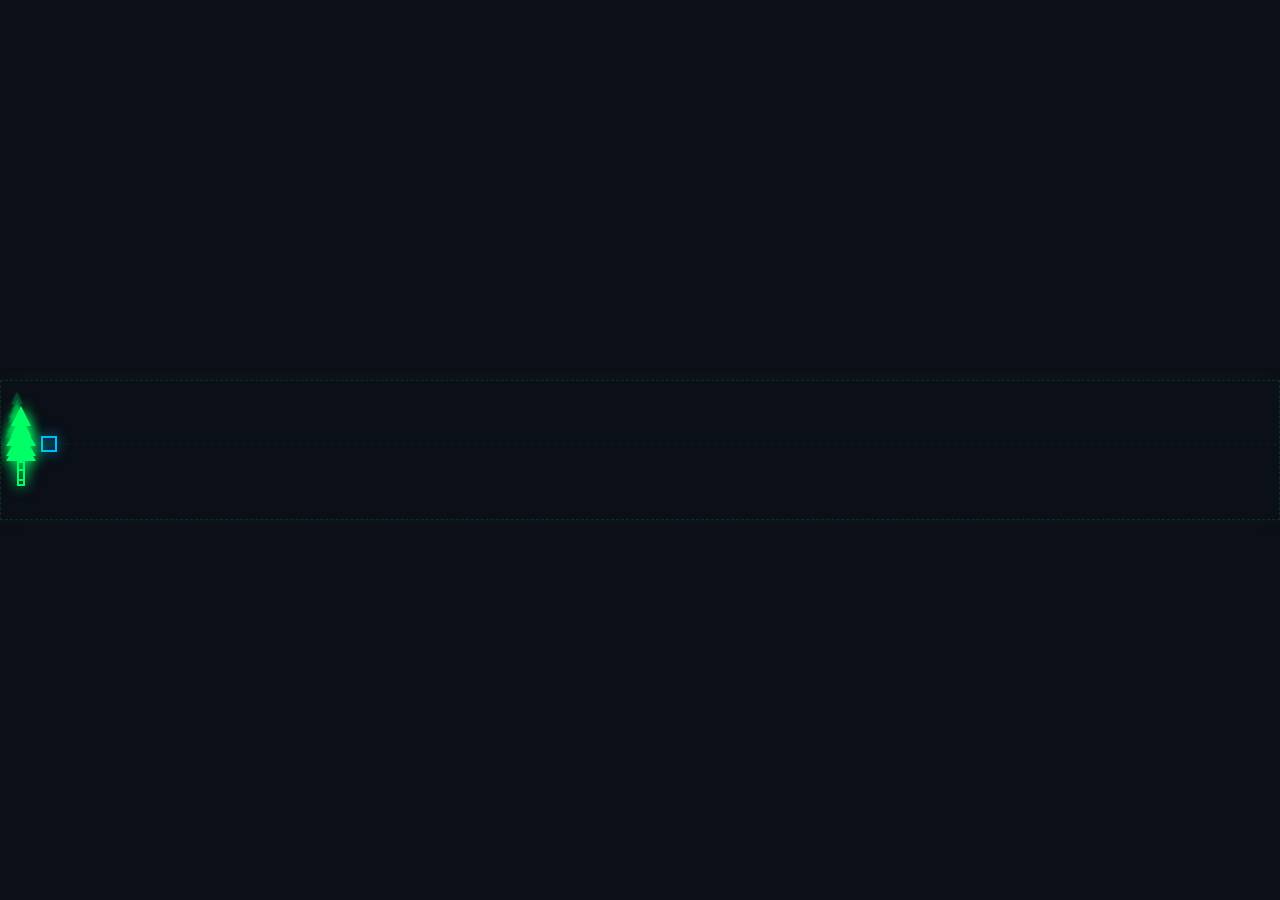
==== commit f5f08448: "Update animation1.html" ====
--- a/animation1.html
+++ b/animation1.html
@@ -29,348 +29,21 @@
             width: 100%;
             height: 140px;
             overflow: hidden;
-            background: #0b0f17;
+            background-color: #0b0f17;
             border: 1px dashed #00ff6622;
             box-shadow: 0 0 15px rgba(0, 255, 102, 0.05);
         }
 
-        /* =========================================
-           DENSE BACKGROUND FOREST
-           ========================================= */
-
-        .background-forest {
-            position: absolute;
-            inset: 0;
-            z-index: 1;
-            overflow: hidden;
-        }
-
-        .background-tree {
-            position: absolute;
-            width: 30px;
-            height: 65px;
-            opacity: 0.3;
-        }
-
-        .background-tree .leaf-top {
-            position: absolute;
-            left: 8px;
-            top: 0;
-
-            width: 0;
-            height: 0;
-
-            border-left: 8px solid transparent;
-            border-right: 8px solid transparent;
-            border-bottom: 17px solid #185c3a;
-        }
-
-        .background-tree .leaf-bottom {
-            position: absolute;
-            left: 3px;
-            top: 13px;
-
-            width: 0;
-            height: 0;
-
-            border-left: 13px solid transparent;
-            border-right: 13px solid transparent;
-            border-bottom: 22px solid #185c3a;
-        }
-
-        .background-tree .trunk {
-            position: absolute;
-            left: 12px;
-            top: 34px;
-
-            width: 6px;
-            height: 22px;
-
-            border: 2px solid #185c3a;
-        }
-
-        /* =========================================
-           BACK ROW
-           ========================================= */
-
-        .tree-b1 {
-            left: -10px;
-            top: -8px;
-            transform: scale(0.8);
-        }
-
-        .tree-b2 {
-            left: 2%;
-            top: 8px;
-            transform: scale(0.6);
-        }
-
-        .tree-b3 {
-            left: 7%;
-            top: -12px;
-            transform: scale(0.9);
-        }
-
-        .tree-b4 {
-            left: 13%;
-            top: 5px;
-            transform: scale(0.7);
-        }
-
-        .tree-b5 {
-            left: 19%;
-            top: -15px;
-            transform: scale(0.85);
-        }
-
-        .tree-b6 {
-            left: 25%;
-            top: 3px;
-            transform: scale(0.65);
-        }
-
-        .tree-b7 {
-            left: 31%;
-            top: -10px;
-            transform: scale(0.95);
-        }
-
-        .tree-b8 {
-            left: 37%;
-            top: 7px;
-            transform: scale(0.65);
-        }
-
-        .tree-b9 {
-            left: 43%;
-            top: -12px;
-            transform: scale(0.8);
-        }
-
-        .tree-b10 {
-            left: 49%;
-            top: 5px;
-            transform: scale(0.7);
-        }
-
-        .tree-b11 {
-            left: 55%;
-            top: -14px;
-            transform: scale(0.9);
-        }
-
-        .tree-b12 {
-            left: 61%;
-            top: 4px;
-            transform: scale(0.65);
-        }
-
-        .tree-b13 {
-            left: 67%;
-            top: -10px;
-            transform: scale(0.85);
-        }
-
-        .tree-b14 {
-            left: 73%;
-            top: 5px;
-            transform: scale(0.7);
-        }
-
-        .tree-b15 {
-            left: 79%;
-            top: -13px;
-            transform: scale(0.9);
-        }
-
-        .tree-b16 {
-            left: 85%;
-            top: 3px;
-            transform: scale(0.65);
-        }
-
-        .tree-b17 {
-            left: 91%;
-            top: -8px;
-            transform: scale(0.85);
-        }
-
-        .tree-b18 {
-            left: 97%;
-            top: 8px;
-            transform: scale(0.7);
-        }
-
-        /* =========================================
-           MIDDLE ROW
-           ========================================= */
-
-        .middle-tree {
-            position: absolute;
-            width: 34px;
-            height: 70px;
-            opacity: 0.22;
-        }
-
-        .middle-tree .leaf-top {
-            position: absolute;
-            left: 9px;
-            top: 0;
-
-            border-left: 9px solid transparent;
-            border-right: 9px solid transparent;
-            border-bottom: 19px solid #147345;
-        }
-
-        .middle-tree .leaf-bottom {
-            position: absolute;
-            left: 4px;
-            top: 14px;
-
-            border-left: 14px solid transparent;
-            border-right: 14px solid transparent;
-            border-bottom: 24px solid #147345;
-        }
-
-        .middle-tree .trunk {
-            position: absolute;
-            left: 14px;
-            top: 37px;
-
-            width: 7px;
-            height: 24px;
-
-            border: 2px solid #147345;
-        }
-
-        .middle-1 {
-            left: -2%;
-            top: 38px;
-            transform: scale(0.9);
-        }
-
-        .middle-2 {
-            left: 4%;
-            top: 48px;
-            transform: scale(0.7);
-        }
-
-        .middle-3 {
-            left: 10%;
-            top: 35px;
-            transform: scale(1);
-        }
-
-        .middle-4 {
-            left: 16%;
-            top: 45px;
-            transform: scale(0.75);
-        }
-
-        .middle-5 {
-            left: 22%;
-            top: 32px;
-            transform: scale(0.95);
-        }
-
-        .middle-6 {
-            left: 28%;
-            top: 46px;
-            transform: scale(0.7);
-        }
-
-        .middle-7 {
-            left: 34%;
-            top: 36px;
-            transform: scale(1);
-        }
-
-        .middle-8 {
-            left: 40%;
-            top: 48px;
-            transform: scale(0.7);
-        }
-
-        .middle-9 {
-            left: 46%;
-            top: 34px;
-            transform: scale(0.95);
-        }
-
-        .middle-10 {
-            left: 52%;
-            top: 46px;
-            transform: scale(0.75);
-        }
-
-        .middle-11 {
-            left: 58%;
-            top: 35px;
-            transform: scale(1);
-        }
-
-        .middle-12 {
-            left: 64%;
-            top: 47px;
-            transform: scale(0.7);
-        }
-
-        .middle-13 {
-            left: 70%;
-            top: 33px;
-            transform: scale(0.95);
-        }
-
-        .middle-14 {
-            left: 76%;
-            top: 46px;
-            transform: scale(0.75);
-        }
-
-        .middle-15 {
-            left: 82%;
-            top: 35px;
-            transform: scale(1);
-        }
-
-        .middle-16 {
-            left: 88%;
-            top: 47px;
-            transform: scale(0.7);
-        }
-
-        .middle-17 {
-            left: 94%;
-            top: 34px;
-            transform: scale(0.95);
-        }
-
-        .middle-18 {
-            left: 100%;
-            top: 45px;
-            transform: scale(0.75);
-        }
-
-        /* =========================================
-           PLAYER
-           ========================================= */
-
         .player {
             position: absolute;
             left: 40px;
             top: 55px;
-
             width: 16px;
             height: 16px;
-
             border: 2px solid #00bcff;
-
             filter: drop-shadow(0 0 6px #00bcff);
-
             z-index: 10;
-
-            animation:
-                creepForward 0.8s ease-in-out infinite alternate;
+            animation: creepForward 0.8s ease-in-out infinite alternate;
         }
 
         @keyframes creepForward {
@@ -383,17 +56,234 @@
             }
         }
 
-        /* =========================================
-           GROUND LINE
-           ========================================= */
+        .tree-container {
+            position: absolute;
+            top: 30px;
+            width: 40px;
+            height: 80px;
+            animation: scrollPast 4s linear infinite;
+        }
+
+        @keyframes scrollPast {
+            0% {
+                left: 100%;
+                opacity: 0;
+            }
+
+            10% {
+                opacity: 1;
+            }
+
+            90% {
+                opacity: 1;
+            }
+
+            100% {
+                left: -50px;
+                opacity: 0;
+            }
+        }
+
+        .tree-1 {
+            animation-delay: 0s;
+        }
+
+        .tree-2 {
+            animation-delay: 1s;
+        }
+
+        .tree-3 {
+            animation-delay: 2s;
+        }
+
+        .tree-4 {
+            animation-delay: 3s;
+        }
+
+        .leaf-top {
+            position: absolute;
+            left: 10px;
+            top: 0;
+            width: 0;
+            height: 0;
+            border-left: 10px solid transparent;
+            border-right: 10px solid transparent;
+            border-bottom: 20px solid #00ff66;
+            filter: drop-shadow(0 0 4px #00ff66);
+        }
+
+        .leaf-bottom {
+            position: absolute;
+            left: 5px;
+            top: 15px;
+            width: 0;
+            height: 0;
+            border-left: 15px solid transparent;
+            border-right: 15px solid transparent;
+            border-bottom: 25px solid #00ff66;
+            filter: drop-shadow(0 0 4px #00ff66);
+        }
+
+        .trunk {
+            position: absolute;
+            left: 16px;
+            top: 40px;
+            width: 8px;
+            height: 25px;
+            border: 2px solid #00ff66;
+            filter: drop-shadow(0 0 4px #00ff66);
+        }
+
+        /* =========================
+           BACKGROUND FOREST
+           ========================= */
+
+        .background-tree {
+            position: absolute;
+            top: 20px;
+            width: 32px;
+            height: 75px;
+            z-index: 2;
+            animation: backgroundScroll 7s linear infinite;
+            opacity: 0.35;
+        }
+
+        .background-tree .leaf-top {
+            left: 8px;
+            border-left-width: 8px;
+            border-right-width: 8px;
+            border-bottom: 17px solid #00b84f;
+            filter: drop-shadow(0 0 2px #00b84f);
+        }
+
+        .background-tree .leaf-bottom {
+            left: 3px;
+            top: 14px;
+            border-left-width: 13px;
+            border-right-width: 13px;
+            border-bottom-width: 22px;
+            border-bottom-color: #00b84f;
+            filter: drop-shadow(0 0 2px #00b84f);
+        }
+
+        .background-tree .trunk {
+            left: 13px;
+            top: 36px;
+            width: 7px;
+            height: 23px;
+            border-color: #00b84f;
+            filter: drop-shadow(0 0 2px #00b84f);
+        }
+
+        @keyframes backgroundScroll {
+            0% {
+                left: 100%;
+                opacity: 0;
+            }
+
+            10% {
+                opacity: 0.35;
+            }
+
+            90% {
+                opacity: 0.35;
+            }
+
+            100% {
+                left: -40px;
+                opacity: 0;
+            }
+        }
+
+        .background-tree-1 {
+            animation-delay: 0s;
+            top: 15px;
+            transform: scale(0.8);
+        }
+
+        .background-tree-2 {
+            animation-delay: 2.2s;
+            top: 5px;
+            transform: scale(0.65);
+        }
+
+        .background-tree-3 {
+            animation-delay: 4.5s;
+            top: 20px;
+            transform: scale(0.9);
+        }
+
+        .background-tree-4 {
+            animation-delay: 6s;
+            top: 0;
+            transform: scale(0.7);
+        }
+
+        /* =========================
+           FOREGROUND FOREST
+           ========================= */
+
+        .foreground-tree {
+            position: absolute;
+            top: 30px;
+            width: 40px;
+            height: 80px;
+            z-index: 20;
+            animation: foregroundScroll 4.5s linear infinite;
+        }
+
+        .foreground-tree .leaf-top {
+            filter: drop-shadow(0 0 7px #00ff66);
+        }
+
+        .foreground-tree .leaf-bottom {
+            filter: drop-shadow(0 0 8px #00ff66);
+        }
+
+        .foreground-tree .trunk {
+            filter: drop-shadow(0 0 7px #00ff66);
+        }
+
+        @keyframes foregroundScroll {
+            0% {
+                left: 100%;
+                opacity: 0;
+            }
+
+            10% {
+                opacity: 1;
+            }
+
+            90% {
+                opacity: 1;
+            }
+
+            100% {
+                left: -50px;
+                opacity: 0;
+            }
+        }
+
+        .foreground-tree-1 {
+            animation-delay: 1.5s;
+            top: 35px;
+        }
+
+        .foreground-tree-2 {
+            animation-delay: 3.8s;
+            top: 25px;
+        }
+
+        .foreground-tree-3 {
+            animation-delay: 6s;
+            top: 40px;
+        }
 
         .axis-line {
             position: absolute;
             top: 63px;
-
             width: 100%;
             height: 1px;
-
             background:
                 repeating-linear-gradient(
                     90deg,
@@ -402,126 +292,7 @@
                     transparent 4px,
                     transparent 8px
                 );
-
             z-index: 5;
-        }
-
-        /* =========================================
-           FOREGROUND TREES
-           ========================================= */
-
-        .foreground-tree {
-            position: absolute;
-
-            width: 40px;
-            height: 80px;
-
-            z-index: 20;
-
-            animation:
-                scrollPast 4.5s linear infinite;
-        }
-
-        @keyframes scrollPast {
-            0% {
-                left: 100%;
-                opacity: 0;
-            }
-
-            10% {
-                opacity: 1;
-            }
-
-            90% {
-                opacity: 1;
-            }
-
-            100% {
-                left: -50px;
-                opacity: 0;
-            }
-        }
-
-        .foreground-tree-1 {
-            top: 30px;
-            transform: scale(1.15);
-            animation-delay: 0s;
-        }
-
-        .foreground-tree-2 {
-            top: 45px;
-            transform: scale(0.9);
-            animation-delay: 1.7s;
-        }
-
-        .foreground-tree-3 {
-            top: 20px;
-            transform: scale(1.3);
-            animation-delay: 3.4s;
-        }
-
-        .foreground-tree-4 {
-            top: 38px;
-            transform: scale(1);
-            animation-delay: 5.1s;
-        }
-
-        .foreground-tree .leaf-top {
-            filter:
-                drop-shadow(0 0 7px #00ff66)
-                drop-shadow(0 0 3px #00ff66);
-        }
-
-        .foreground-tree .leaf-bottom {
-            filter:
-                drop-shadow(0 0 8px #00ff66)
-                drop-shadow(0 0 3px #00ff66);
-        }
-
-        .foreground-tree .trunk {
-            filter:
-                drop-shadow(0 0 7px #00ff66);
-        }
-
-        /* =========================================
-           FOREGROUND TREE PARTS
-           ========================================= */
-
-        .foreground-tree .leaf-top {
-            position: absolute;
-            left: 10px;
-            top: 0;
-
-            width: 0;
-            height: 0;
-
-            border-left: 10px solid transparent;
-            border-right: 10px solid transparent;
-            border-bottom: 20px solid #00ff66;
-        }
-
-        .foreground-tree .leaf-bottom {
-            position: absolute;
-            left: 5px;
-            top: 15px;
-
-            width: 0;
-            height: 0;
-
-            border-left: 15px solid transparent;
-            border-right: 15px solid transparent;
-            border-bottom: 25px solid #00ff66;
-        }
-
-        .foreground-tree .trunk {
-            position: absolute;
-            left: 16px;
-            top: 40px;
-
-            width: 8px;
-            height: 25px;
-
-            border: 2px solid #00ff66;
         }
     </style>
 </head>
@@ -530,250 +301,37 @@
 
     <div class="stage">
 
-        <!-- =========================================
-             DENSE BACKGROUND FOREST
-             ========================================= -->
-
-        <div class="background-forest">
-
-            <!-- Back row -->
-
-            <div class="background-tree tree-b1">
-                <div class="leaf-top"></div>
-                <div class="leaf-bottom"></div>
-                <div class="trunk"></div>
-            </div>
-
-            <div class="background-tree tree-b2">
-                <div class="leaf-top"></div>
-                <div class="leaf-bottom"></div>
-                <div class="trunk"></div>
-            </div>
-
-            <div class="background-tree tree-b3">
-                <div class="leaf-top"></div>
-                <div class="leaf-bottom"></div>
-                <div class="trunk"></div>
-            </div>
-
-            <div class="background-tree tree-b4">
-                <div class="leaf-top"></div>
-                <div class="leaf-bottom"></div>
-                <div class="trunk"></div>
-            </div>
-
-            <div class="background-tree tree-b5">
-                <div class="leaf-top"></div>
-                <div class="leaf-bottom"></div>
-                <div class="trunk"></div>
-            </div>
-
-            <div class="background-tree tree-b6">
-                <div class="leaf-top"></div>
-                <div class="leaf-bottom"></div>
-                <div class="trunk"></div>
-            </div>
-
-            <div class="background-tree tree-b7">
-                <div class="leaf-top"></div>
-                <div class="leaf-bottom"></div>
-                <div class="trunk"></div>
-            </div>
-
-            <div class="background-tree tree-b8">
-                <div class="leaf-top"></div>
-                <div class="leaf-bottom"></div>
-                <div class="trunk"></div>
-            </div>
-
-            <div class="background-tree tree-b9">
-                <div class="leaf-top"></div>
-                <div class="leaf-bottom"></div>
-                <div class="trunk"></div>
-            </div>
-
-            <div class="background-tree tree-b10">
-                <div class="leaf-top"></div>
-                <div class="leaf-bottom"></div>
-                <div class="trunk"></div>
-            </div>
-
-            <div class="background-tree tree-b11">
-                <div class="leaf-top"></div>
-                <div class="leaf-bottom"></div>
-                <div class="trunk"></div>
-            </div>
-
-            <div class="background-tree tree-b12">
-                <div class="leaf-top"></div>
-                <div class="leaf-bottom"></div>
-                <div class="trunk"></div>
-            </div>
-
-            <div class="background-tree tree-b13">
-                <div class="leaf-top"></div>
-                <div class="leaf-bottom"></div>
-                <div class="trunk"></div>
-            </div>
-
-            <div class="background-tree tree-b14">
-                <div class="leaf-top"></div>
-                <div class="leaf-bottom"></div>
-                <div class="trunk"></div>
-            </div>
-
-            <div class="background-tree tree-b15">
-                <div class="leaf-top"></div>
-                <div class="leaf-bottom"></div>
-                <div class="trunk"></div>
-            </div>
-
-            <div class="background-tree tree-b16">
-                <div class="leaf-top"></div>
-                <div class="leaf-bottom"></div>
-                <div class="trunk"></div>
-            </div>
-
-            <div class="background-tree tree-b17">
-                <div class="leaf-top"></div>
-                <div class="leaf-bottom"></div>
-                <div class="trunk"></div>
-            </div>
-
-            <div class="background-tree tree-b18">
-                <div class="leaf-top"></div>
-                <div class="leaf-bottom"></div>
-                <div class="trunk"></div>
-            </div>
-
-
-            <!-- Middle row -->
-
-            <div class="middle-tree middle-1">
-                <div class="leaf-top"></div>
-                <div class="leaf-bottom"></div>
-                <div class="trunk"></div>
-            </div>
-
-            <div class="middle-tree middle-2">
-                <div class="leaf-top"></div>
-                <div class="leaf-bottom"></div>
-                <div class="trunk"></div>
-            </div>
-
-            <div class="middle-tree middle-3">
-                <div class="leaf-top"></div>
-                <div class="leaf-bottom"></div>
-                <div class="trunk"></div>
-            </div>
-
-            <div class="middle-tree middle-4">
-                <div class="leaf-top"></div>
-                <div class="leaf-bottom"></div>
-                <div class="trunk"></div>
-            </div>
-
-            <div class="middle-tree middle-5">
-                <div class="leaf-top"></div>
-                <div class="leaf-bottom"></div>
-                <div class="trunk"></div>
-            </div>
-
-            <div class="middle-tree middle-6">
-                <div class="leaf-top"></div>
-                <div class="leaf-bottom"></div>
-                <div class="trunk"></div>
-            </div>
-
-            <div class="middle-tree middle-7">
-                <div class="leaf-top"></div>
-                <div class="leaf-bottom"></div>
-                <div class="trunk"></div>
-            </div>
-
-            <div class="middle-tree middle-8">
-                <div class="leaf-top"></div>
-                <div class="leaf-bottom"></div>
-                <div class="trunk"></div>
-            </div>
-
-            <div class="middle-tree middle-9">
-                <div class="leaf-top"></div>
-                <div class="leaf-bottom"></div>
-                <div class="trunk"></div>
-            </div>
-
-            <div class="middle-tree middle-10">
-                <div class="leaf-top"></div>
-                <div class="leaf-bottom"></div>
-                <div class="trunk"></div>
-            </div>
-
-            <div class="middle-tree middle-11">
-                <div class="leaf-top"></div>
-                <div class="leaf-bottom"></div>
-                <div class="trunk"></div>
-            </div>
-
-            <div class="middle-tree middle-12">
-                <div class="leaf-top"></div>
-                <div class="leaf-bottom"></div>
-                <div class="trunk"></div>
-            </div>
-
-            <div class="middle-tree middle-13">
-                <div class="leaf-top"></div>
-                <div class="leaf-bottom"></div>
-                <div class="trunk"></div>
-            </div>
-
-            <div class="middle-tree middle-14">
-                <div class="leaf-top"></div>
-                <div class="leaf-bottom"></div>
-                <div class="trunk"></div>
-            </div>
-
-            <div class="middle-tree middle-15">
-                <div class="leaf-top"></div>
-                <div class="leaf-bottom"></div>
-                <div class="trunk"></div>
-            </div>
-
-            <div class="middle-tree middle-16">
-                <div class="leaf-top"></div>
-                <div class="leaf-bottom"></div>
-                <div class="trunk"></div>
-            </div>
-
-            <div class="middle-tree middle-17">
-                <div class="leaf-top"></div>
-                <div class="leaf-bottom"></div>
-                <div class="trunk"></div>
-            </div>
-
-            <div class="middle-tree middle-18">
-                <div class="leaf-top"></div>
-                <div class="leaf-bottom"></div>
-                <div class="trunk"></div>
-            </div>
-
-        </div>
-
-
-        <!-- Ground line -->
+        <!-- Background trees -->
+        <div class="background-tree background-tree-1">
+            <div class="leaf-top"></div>
+            <div class="leaf-bottom"></div>
+            <div class="trunk"></div>
+        </div>
+
+        <div class="background-tree background-tree-2">
+            <div class="leaf-top"></div>
+            <div class="leaf-bottom"></div>
+            <div class="trunk"></div>
+        </div>
+
+        <div class="background-tree background-tree-3">
+            <div class="leaf-top"></div>
+            <div class="leaf-bottom"></div>
+            <div class="trunk"></div>
+        </div>
+
+        <div class="background-tree background-tree-4">
+            <div class="leaf-top"></div>
+            <div class="leaf-bottom"></div>
+            <div class="trunk"></div>
+        </div>
 
         <div class="axis-line"></div>
 
-
         <!-- Player -->
-
         <div class="player"></div>
 
-
-        <!-- =========================================
-             BRIGHT MOVING FOREGROUND TREES
-             ========================================= -->
-
+        <!-- Foreground trees -->
         <div class="foreground-tree foreground-tree-1">
             <div class="leaf-top"></div>
             <div class="leaf-bottom"></div>
@@ -787,12 +345,6 @@
         </div>
 
         <div class="foreground-tree foreground-tree-3">
-            <div class="leaf-top"></div>
-            <div class="leaf-bottom"></div>
-            <div class="trunk"></div>
-        </div>
-
-        <div class="foreground-tree foreground-tree-4">
             <div class="leaf-top"></div>
             <div class="leaf-bottom"></div>
             <div class="trunk"></div>
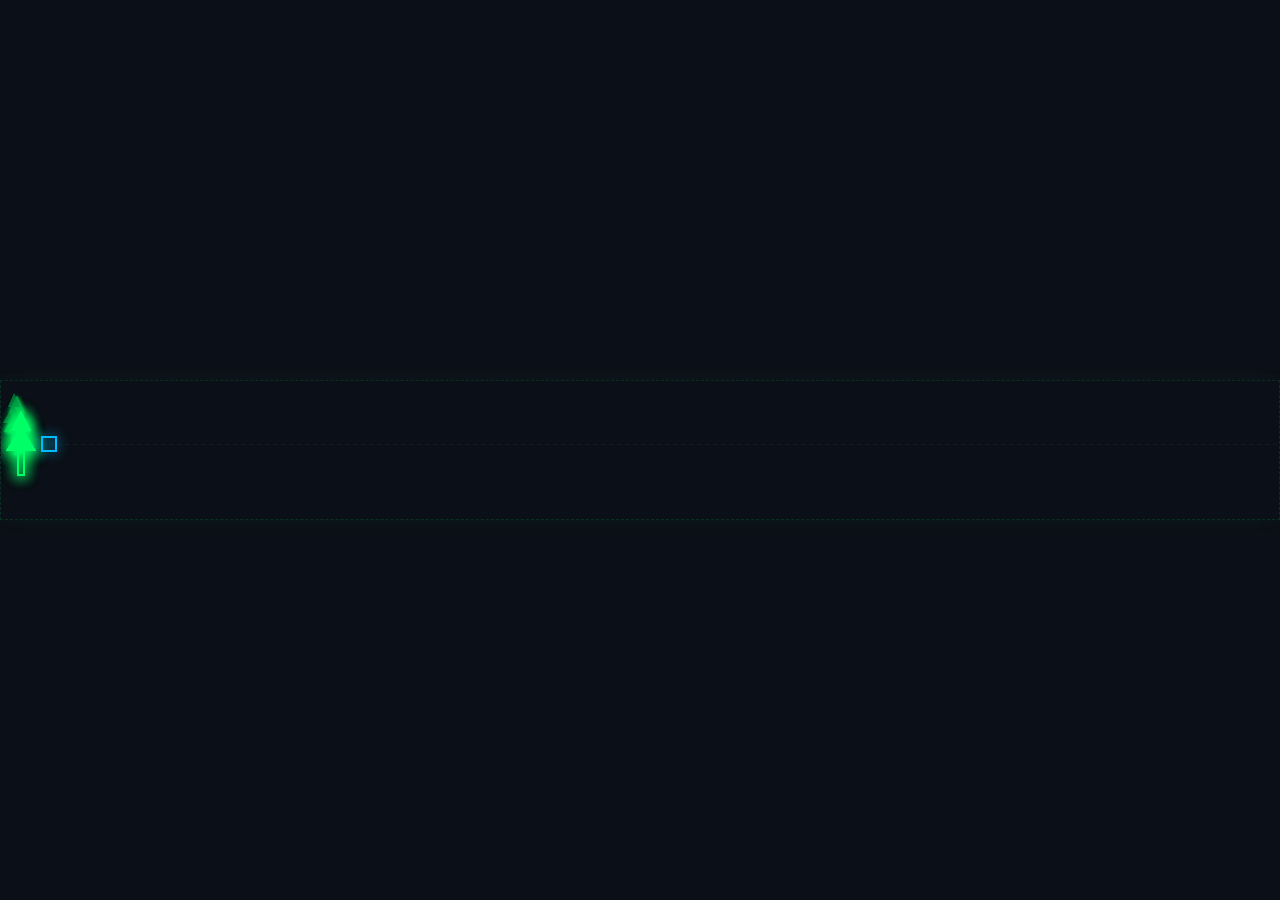
==== commit c3c1e125: "Refactor CSS for player and background elements Updated CSS properties for player and background ele" ====
--- a/animation1.html
+++ b/animation1.html
@@ -29,10 +29,14 @@
             width: 100%;
             height: 140px;
             overflow: hidden;
-            background-color: #0b0f17;
+            background: #0b0f17;
             border: 1px dashed #00ff6622;
             box-shadow: 0 0 15px rgba(0, 255, 102, 0.05);
         }
+
+        /* =========================
+           PLAYER
+           ========================= */
 
         .player {
             position: absolute;
@@ -42,63 +46,23 @@
             height: 16px;
             border: 2px solid #00bcff;
             filter: drop-shadow(0 0 6px #00bcff);
-            z-index: 10;
+            z-index: 50;
             animation: creepForward 0.8s ease-in-out infinite alternate;
         }
 
         @keyframes creepForward {
-            0% {
-                transform: translateX(0px) scale(0.95);
-            }
-
-            100% {
+            from {
+                transform: translateX(0) scale(0.95);
+            }
+
+            to {
                 transform: translateX(10px) scale(1.05);
             }
         }
 
-        .tree-container {
-            position: absolute;
-            top: 30px;
-            width: 40px;
-            height: 80px;
-            animation: scrollPast 4s linear infinite;
-        }
-
-        @keyframes scrollPast {
-            0% {
-                left: 100%;
-                opacity: 0;
-            }
-
-            10% {
-                opacity: 1;
-            }
-
-            90% {
-                opacity: 1;
-            }
-
-            100% {
-                left: -50px;
-                opacity: 0;
-            }
-        }
-
-        .tree-1 {
-            animation-delay: 0s;
-        }
-
-        .tree-2 {
-            animation-delay: 1s;
-        }
-
-        .tree-3 {
-            animation-delay: 2s;
-        }
-
-        .tree-4 {
-            animation-delay: 3s;
-        }
+        /* =========================
+           TREE PARTS
+           ========================= */
 
         .leaf-top {
             position: absolute;
@@ -138,14 +102,22 @@
            BACKGROUND FOREST
            ========================= */
 
+        .background-forest {
+            position: absolute;
+            inset: 0;
+            z-index: 2;
+            pointer-events: none;
+        }
+
         .background-tree {
             position: absolute;
-            top: 20px;
+            top: 15px;
+            left: 0;
             width: 32px;
             height: 75px;
-            z-index: 2;
-            animation: backgroundScroll 7s linear infinite;
-            opacity: 0.35;
+            opacity: 0.32;
+            transform: translateX(0);
+            animation: backgroundMove 9s linear infinite;
         }
 
         .background-tree .leaf-top {
@@ -175,48 +147,152 @@
             filter: drop-shadow(0 0 2px #00b84f);
         }
 
-        @keyframes backgroundScroll {
-            0% {
-                left: 100%;
-                opacity: 0;
-            }
-
-            10% {
-                opacity: 0.35;
-            }
-
-            90% {
-                opacity: 0.35;
-            }
-
-            100% {
-                left: -40px;
-                opacity: 0;
-            }
-        }
-
-        .background-tree-1 {
-            animation-delay: 0s;
-            top: 15px;
-            transform: scale(0.8);
-        }
-
-        .background-tree-2 {
-            animation-delay: 2.2s;
-            top: 5px;
-            transform: scale(0.65);
-        }
-
-        .background-tree-3 {
-            animation-delay: 4.5s;
-            top: 20px;
+        @keyframes backgroundMove {
+            from {
+                transform: translateX(110vw);
+            }
+
+            to {
+                transform: translateX(-60px);
+            }
+        }
+
+        /* All background trees stay on the SAME Y position */
+
+        .background-tree:nth-child(1) {
+            animation-delay: -0.2s;
+            transform: scale(0.75);
+        }
+
+        .background-tree:nth-child(2) {
+            animation-delay: -1.0s;
+            transform: scale(0.85);
+        }
+
+        .background-tree:nth-child(3) {
+            animation-delay: -1.8s;
+            transform: scale(0.7);
+        }
+
+        .background-tree:nth-child(4) {
+            animation-delay: -2.6s;
             transform: scale(0.9);
         }
 
-        .background-tree-4 {
-            animation-delay: 6s;
-            top: 0;
+        .background-tree:nth-child(5) {
+            animation-delay: -3.4s;
+            transform: scale(0.75);
+        }
+
+        .background-tree:nth-child(6) {
+            animation-delay: -4.2s;
+            transform: scale(0.85);
+        }
+
+        .background-tree:nth-child(7) {
+            animation-delay: -5.0s;
             transform: scale(0.7);
+        }
+
+        .background-tree:nth-child(8) {
+            animation-delay: -5.8s;
+            transform: scale(0.9);
+        }
+
+        .background-tree:nth-child(9) {
+            animation-delay: -6.6s;
+            transform: scale(0.75);
+        }
+
+        .background-tree:nth-child(10) {
+            animation-delay: -7.4s;
+            transform: scale(0.85);
+        }
+
+        .background-tree:nth-child(11) {
+            animation-delay: -8.2s;
+            transform: scale(0.7);
+        }
+
+        .background-tree:nth-child(12) {
+            animation-delay: -9.0s;
+            transform: scale(0.9);
+        }
+
+        /* =========================
+           EXTRA BACKGROUND TREES
+           ========================= */
+
+        .far-tree {
+            position: absolute;
+            top: 12px;
+            width: 24px;
+            height: 65px;
+            opacity: 0.18;
+            z-index: 1;
+            animation: farTreeMove 12s linear infinite;
+        }
+
+        .far-tree .leaf-top {
+            left: 7px;
+            border-left-width: 6px;
+            border-right-width: 6px;
+            border-bottom-width: 14px;
+            border-bottom-color: #008f42;
+            filter: none;
+        }
+
+        .far-tree .leaf-bottom {
+            left: 2px;
+            top: 12px;
+            border-left-width: 10px;
+            border-right-width: 10px;
+            border-bottom-width: 18px;
+            border-bottom-color: #008f42;
+            filter: none;
+        }
+
+        .far-tree .trunk {
+            left: 10px;
+            top: 32px;
+            width: 5px;
+            height: 20px;
+            border-color: #008f42;
+            filter: none;
+        }
+
+        @keyframes farTreeMove {
+            from {
+                transform: translateX(110vw);
+            }
+
+            to {
+                transform: translateX(-50px);
+            }
+        }
+
+        .far-tree:nth-child(1) {
+            animation-delay: -1s;
+        }
+
+        .far-tree:nth-child(2) {
+            animation-delay: -3s;
+        }
+
+        .far-tree:nth-child(3) {
+            animation-delay: -5s;
+        }
+
+        .far-tree:nth-child(4) {
+            animation-delay: -7s;
+        }
+
+        .far-tree:nth-child(5) {
+            animation-delay: -9s;
+        }
+
+        .far-tree:nth-child(6) {
+            animation-delay: -11s;
         }
 
         /* =========================
@@ -226,10 +302,12 @@
         .foreground-tree {
             position: absolute;
             top: 30px;
+            left: 0;
             width: 40px;
             height: 80px;
             z-index: 20;
-            animation: foregroundScroll 4.5s linear infinite;
+            animation: foregroundMove 5s linear infinite;
+            pointer-events: none;
         }
 
         .foreground-tree .leaf-top {
@@ -244,44 +322,40 @@
             filter: drop-shadow(0 0 7px #00ff66);
         }
 
-        @keyframes foregroundScroll {
-            0% {
-                left: 100%;
-                opacity: 0;
-            }
-
-            10% {
-                opacity: 1;
-            }
-
-            90% {
-                opacity: 1;
-            }
-
-            100% {
-                left: -50px;
-                opacity: 0;
+        @keyframes foregroundMove {
+            from {
+                transform: translateX(110vw);
+            }
+
+            to {
+                transform: translateX(-60px);
             }
         }
 
         .foreground-tree-1 {
-            animation-delay: 1.5s;
-            top: 35px;
+            animation-delay: -0.8s;
         }
 
         .foreground-tree-2 {
-            animation-delay: 3.8s;
-            top: 25px;
+            animation-delay: -2.5s;
         }
 
         .foreground-tree-3 {
-            animation-delay: 6s;
-            top: 40px;
-        }
+            animation-delay: -4.2s;
+        }
+
+        .foreground-tree-4 {
+            animation-delay: -1.7s;
+        }
+
+        /* =========================
+           GROUND LINE
+           ========================= */
 
         .axis-line {
             position: absolute;
             top: 63px;
+            left: 0;
             width: 100%;
             height: 1px;
             background:
@@ -292,7 +366,7 @@
                     transparent 4px,
                     transparent 8px
                 );
-            z-index: 5;
+            z-index: 25;
         }
     </style>
 </head>
@@ -301,37 +375,129 @@
 
     <div class="stage">
 
-        <!-- Background trees -->
-        <div class="background-tree background-tree-1">
-            <div class="leaf-top"></div>
-            <div class="leaf-bottom"></div>
-            <div class="trunk"></div>
+        <!-- Far background trees -->
+        <div class="background-forest">
+
+            <div class="far-tree">
+                <div class="leaf-top"></div>
+                <div class="leaf-bottom"></div>
+                <div class="trunk"></div>
+            </div>
+
+            <div class="far-tree">
+                <div class="leaf-top"></div>
+                <div class="leaf-bottom"></div>
+                <div class="trunk"></div>
+            </div>
+
+            <div class="far-tree">
+                <div class="leaf-top"></div>
+                <div class="leaf-bottom"></div>
+                <div class="trunk"></div>
+            </div>
+
+            <div class="far-tree">
+                <div class="leaf-top"></div>
+                <div class="leaf-bottom"></div>
+                <div class="trunk"></div>
+            </div>
+
+            <div class="far-tree">
+                <div class="leaf-top"></div>
+                <div class="leaf-bottom"></div>
+                <div class="trunk"></div>
+            </div>
+
+            <div class="far-tree">
+                <div class="leaf-top"></div>
+                <div class="leaf-bottom"></div>
+                <div class="trunk"></div>
+            </div>
+
+            <!-- Main background trees -->
+
+            <div class="background-tree">
+                <div class="leaf-top"></div>
+                <div class="leaf-bottom"></div>
+                <div class="trunk"></div>
+            </div>
+
+            <div class="background-tree">
+                <div class="leaf-top"></div>
+                <div class="leaf-bottom"></div>
+                <div class="trunk"></div>
+            </div>
+
+            <div class="background-tree">
+                <div class="leaf-top"></div>
+                <div class="leaf-bottom"></div>
+                <div class="trunk"></div>
+            </div>
+
+            <div class="background-tree">
+                <div class="leaf-top"></div>
+                <div class="leaf-bottom"></div>
+                <div class="trunk"></div>
+            </div>
+
+            <div class="background-tree">
+                <div class="leaf-top"></div>
+                <div class="leaf-bottom"></div>
+                <div class="trunk"></div>
+            </div>
+
+            <div class="background-tree">
+                <div class="leaf-top"></div>
+                <div class="leaf-bottom"></div>
+                <div class="trunk"></div>
+            </div>
+
+            <div class="background-tree">
+                <div class="leaf-top"></div>
+                <div class="leaf-bottom"></div>
+                <div class="trunk"></div>
+            </div>
+
+            <div class="background-tree">
+                <div class="leaf-top"></div>
+                <div class="leaf-bottom"></div>
+                <div class="trunk"></div>
+            </div>
+
+            <div class="background-tree">
+                <div class="leaf-top"></div>
+                <div class="leaf-bottom"></div>
+                <div class="trunk"></div>
+            </div>
+
+            <div class="background-tree">
+                <div class="leaf-top"></div>
+                <div class="leaf-bottom"></div>
+                <div class="trunk"></div>
+            </div>
+
+            <div class="background-tree">
+                <div class="leaf-top"></div>
+                <div class="leaf-bottom"></div>
+                <div class="trunk"></div>
+            </div>
+
+            <div class="background-tree">
+                <div class="leaf-top"></div>
+                <div class="leaf-bottom"></div>
+                <div class="trunk"></div>
+            </div>
+
         </div>
 
-        <div class="background-tree background-tree-2">
-            <div class="leaf-top"></div>
-            <div class="leaf-bottom"></div>
-            <div class="trunk"></div>
-        </div>
-
-        <div class="background-tree background-tree-3">
-            <div class="leaf-top"></div>
-            <div class="leaf-bottom"></div>
-            <div class="trunk"></div>
-        </div>
-
-        <div class="background-tree background-tree-4">
-            <div class="leaf-top"></div>
-            <div class="leaf-bottom"></div>
-            <div class="trunk"></div>
-        </div>
-
+        <!-- Ground line -->
         <div class="axis-line"></div>
 
         <!-- Player -->
         <div class="player"></div>
 
         <!-- Foreground trees -->
+
         <div class="foreground-tree foreground-tree-1">
             <div class="leaf-top"></div>
             <div class="leaf-bottom"></div>
@@ -350,6 +516,12 @@
             <div class="trunk"></div>
         </div>
 
+        <div class="foreground-tree foreground-tree-4">
+            <div class="leaf-top"></div>
+            <div class="leaf-bottom"></div>
+            <div class="trunk"></div>
+        </div>
+
     </div>
 
 </body>
